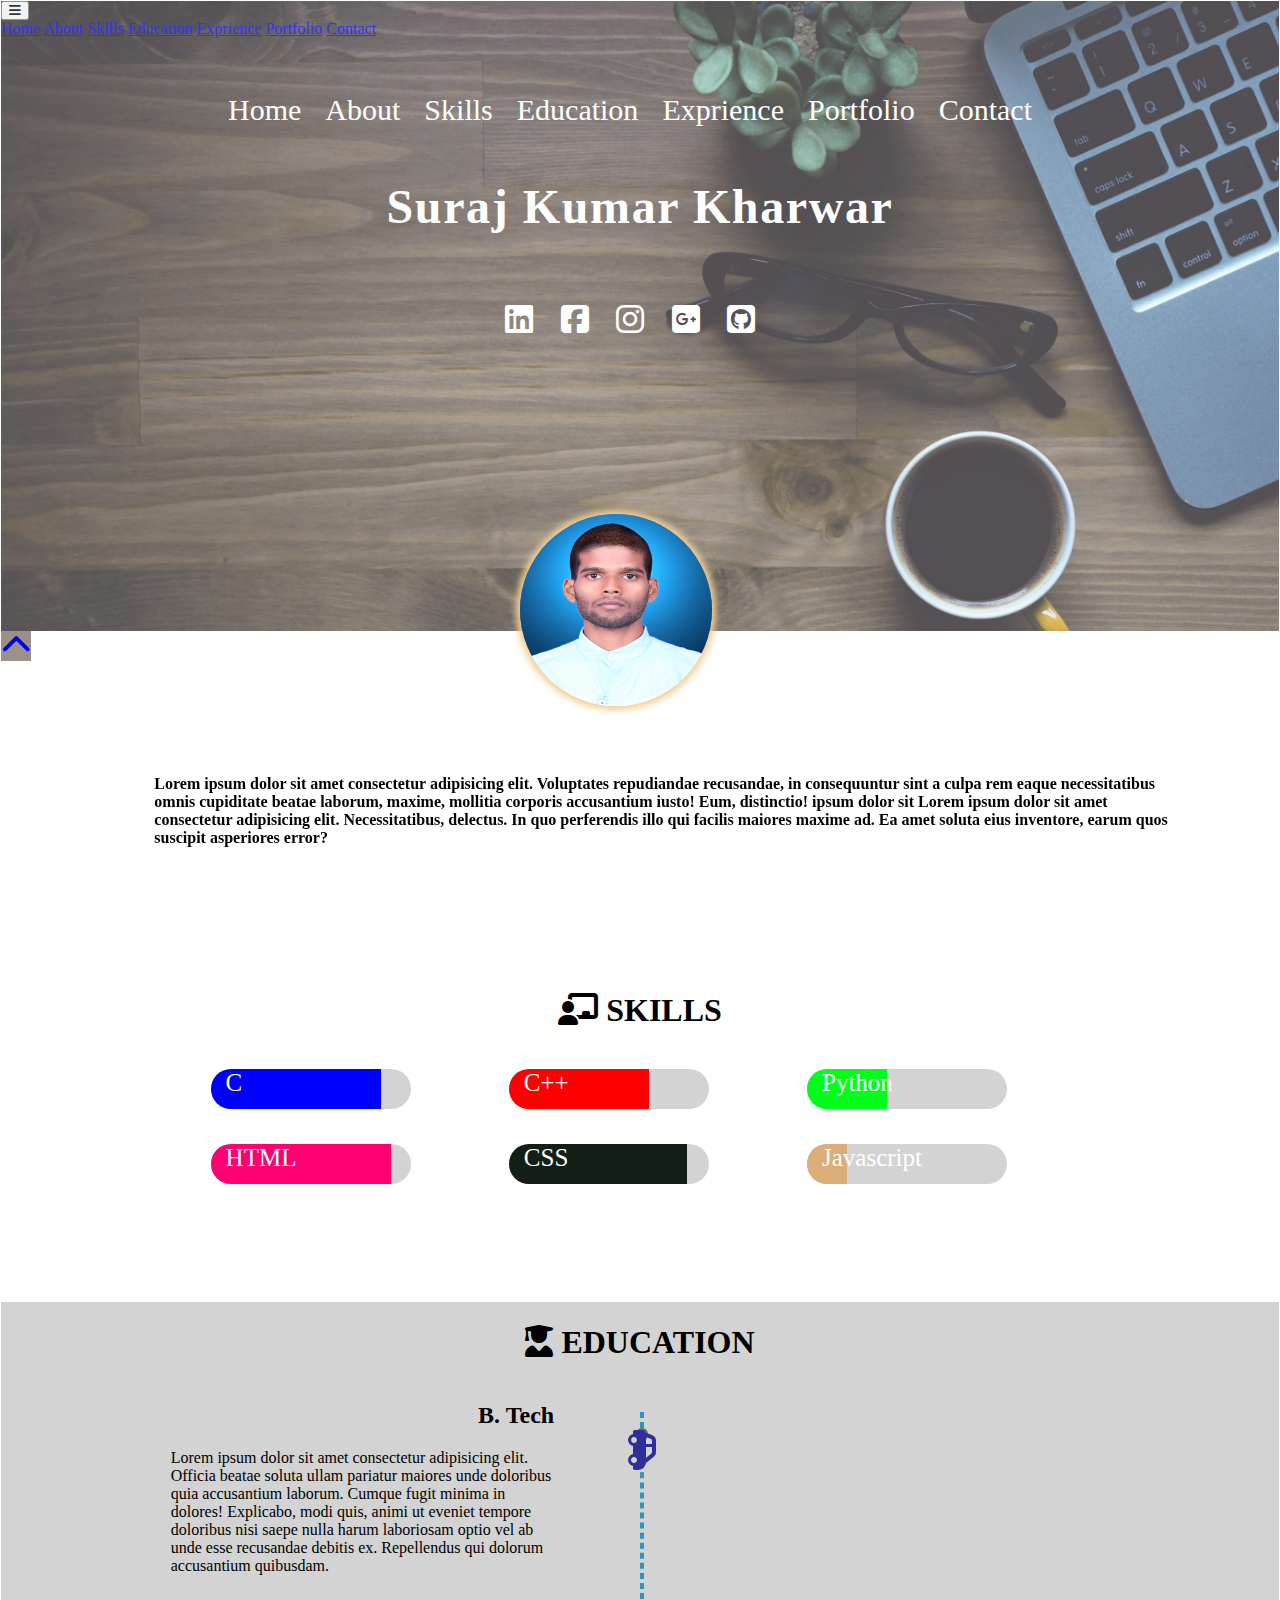
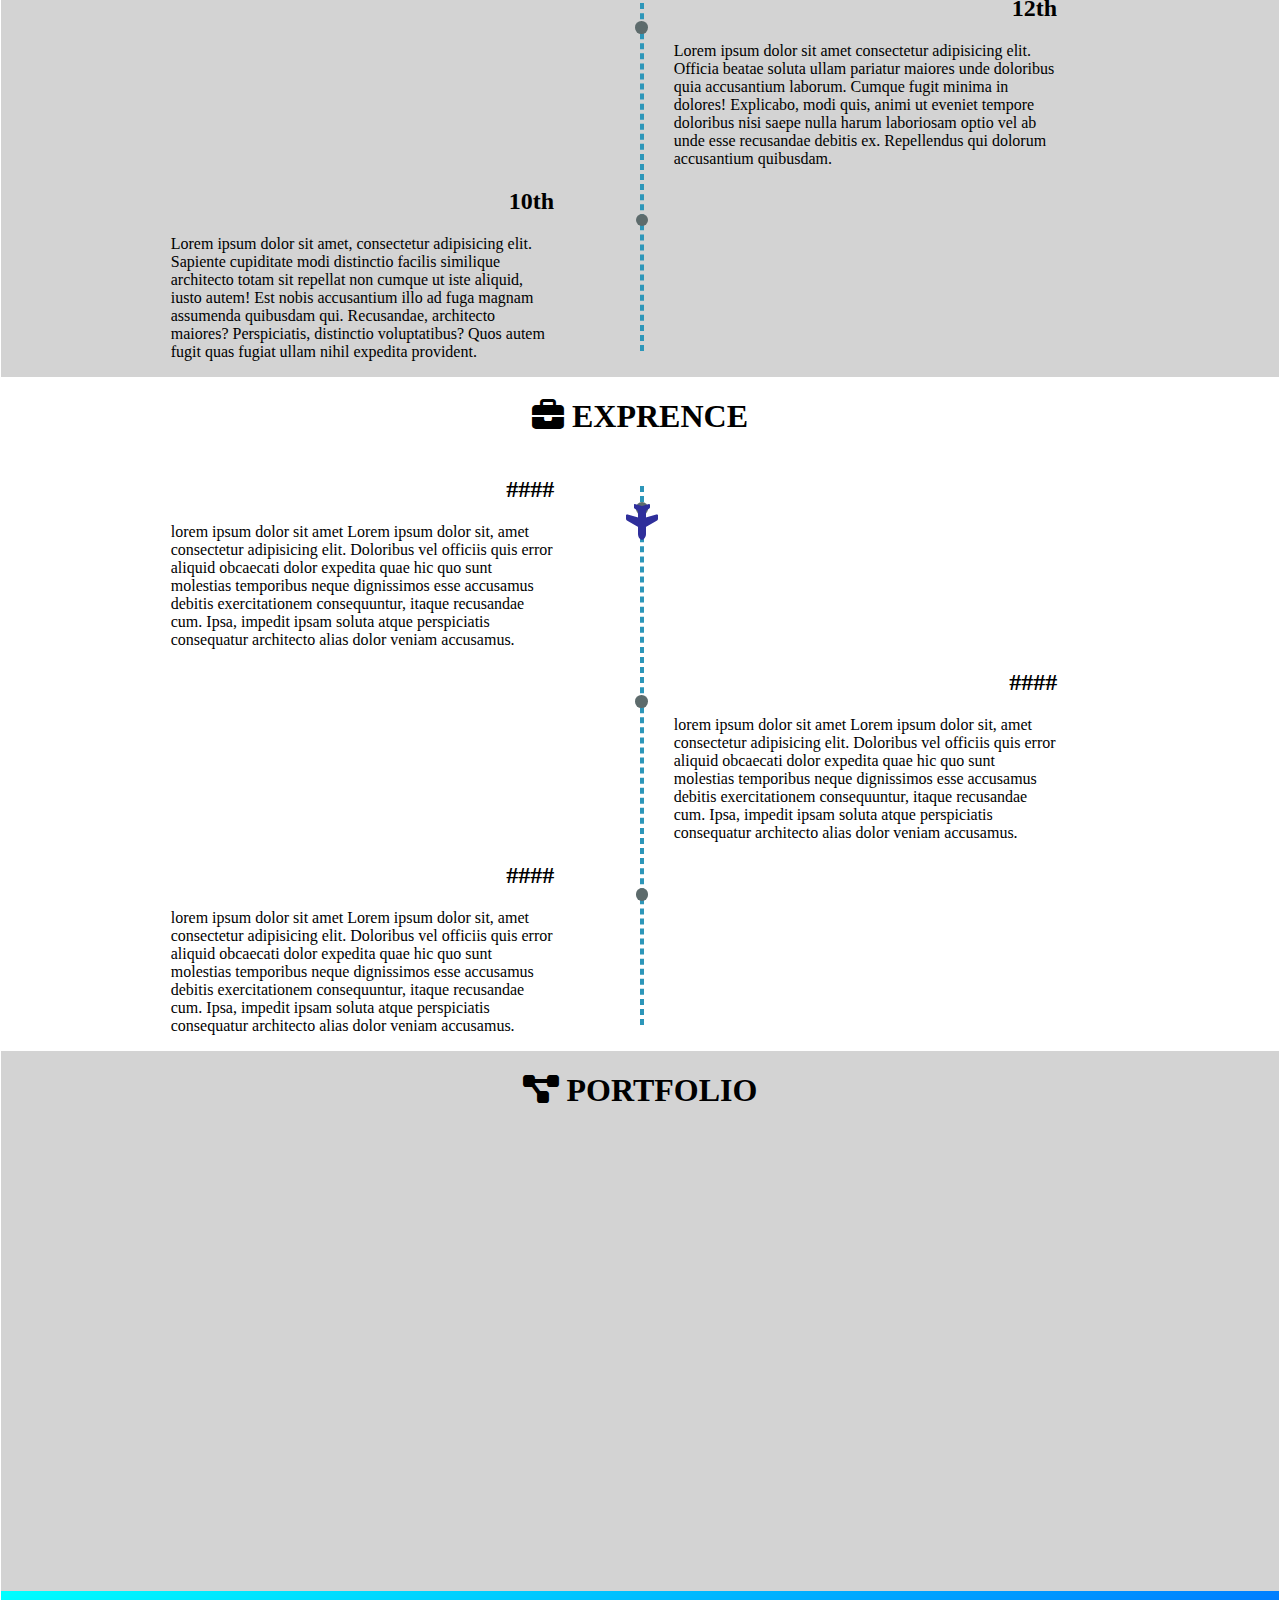
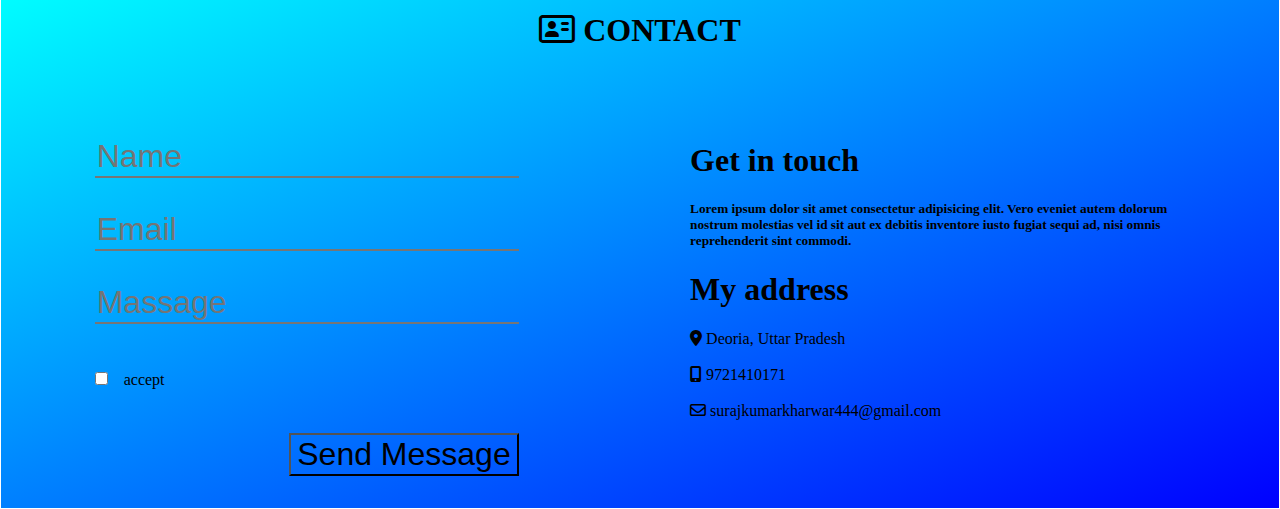
==== index.html @ 48abeb3b "portfoliyo" ====
<html>

<head>
    <!-- Required meta tags -->
    <meta charset="utf-8">
    <meta name="viewport" content="width=device-width, initial-scale=1, shrink-to-fit=no">

    <!-- Bootstrap CSS -->
    <link rel="stylesheet" href="https://cdn.jsdelivr.net/npm/bootstrap@4.1.3/dist/css/bootstrap.min.css" integrity="sha384-MCw98/SFnGE8fJT3GXwEOngsV7Zt27NXFoaoApmYm81iuXoPkFOJwJ8ERdknLPMO" crossorigin="anonymous">

 
    <title>Suraj Kumar Kharwar</title>
    <link rel="stylesheet" href="resume.css" type="text/css">
    <link rel="stylesheet" href="https://cdnjs.cloudflare.com/ajax/libs/font-awesome/6.2.0/css/all.min.css
    


        " type="text/css">
    <link rel="stylesheet" href="https://cdnjs.cloudflare.com/ajax/libs/animate.css/3.7.2/animate.min.css">


</head>

<body>
    <header id="body-header">
        <nav class="container">
            <div class="dropdown d-sm-none row justify-content-end">
                <button class="btn btn-secondary " type="button" id="dropdownMenuButton" data-toggle="dropdown" aria-haspopup="true" aria-expanded="false">
                    <i class="fa-solid fa-bars"></i>
                </button>
                <div class="dropdown-menu" aria-labelledby="dropdownMenuButton">
                  <a class="dropdown-item" href="#home">Home</a>
                  <a class="dropdown-item" href="#about">About</a>
                  <a class="dropdown-item" href="#skills">Skills</a>
                  <a class="dropdown-item" href="#education-section">Education</a>
                  <a class="dropdown-item" href="#exprience-section">Exprience</a>
                  <a class="dropdown-item" href="#Portfolio">Portfolio</a>
                  <a class="dropdown-item" href="#contact">Contact</a>
                </div>
            </div>
            
            <ul class="horizontal-list text-center d-none d-sm-block " >
                <li>
                    <a href="#home">Home</a>

                </li>
                <li>
                    <a href="#about">About</a>

                </li>
                <li>
                    <a href="#skills">Skills</a>

                </li>
                <li>
                    <a href="#education-section">Education</a>

                </li>
                <li>
                    <a href="#exprience-section">Exprience</a>

                </li>
                <li>
                    <a href="#Portfolio">Portfolio</a>

                </li>
                <li>
                    <a href="#contact">Contact</a>

                </li>
            </ul>
        </nav>
        <div id="name-social-container container">
            <div class="text-center">
                <h1 id="my-name">
                    Suraj Kumar Kharwar
                </h1>
            </div>
            <div>
                <ul class="horizontal-list text-center social-icons">
                    <li>
                        <a href="https://www.linkedin.com/in/suraj-kumar-kharwar-67b72b249/"
                            target="https://www.linkedin.com/in/suraj-kumar-kharwar-67b72b249/">
                            <i class="fa-brands fa-linkedin"></i>
                        </a>
                        <a href="https://www.facebook.com/Kharwarsurajindian/"
                            target="https://www.facebook.com/Kharwarsurajindian/">
                            <i class="fa-brands fa-square-facebook"></i>
                        </a>
                        <a href="https://www.instagram.com/suraj__29_11/"
                            target="https://www.instagram.com/suraj__29_11/">
                            <i class="fa-brands fa-instagram"></i>
                        </a>
                        <a href="#" target="">
                            <i class="fa-brands fa-square-google-plus"></i>
                        </a>
                        <a href="#">
                            <i class="fa-brands fa-square-github"></i>
                        </a>
                    </li>

                </ul>

            </div>
        </div>

    </header>
    
    <main>
        <div class="tap-to-top">
            <a href="#">
                <i class="fa-solid fa-chevron-up"></i>
            </a>
        </div>
        <section id="about">
            <div>
                <div id="profile-photo">
                    <img src="Suraj kumar.png">
                </div>
            
                <div class="intro">
                    
                    <h4>
                        Lorem ipsum dolor sit amet consectetur adipisicing elit. Voluptates repudiandae recusandae, in
                        consequuntur sint a culpa rem eaque necessitatibus omnis cupiditate beatae laborum, maxime, mollitia
                        corporis accusantium iusto! Eum, distinctio! ipsum dolor sit
                        Lorem ipsum dolor sit amet consectetur adipisicing elit. Necessitatibus, delectus. In quo
                        perferendis
                        illo qui facilis maiores maxime ad. Ea amet soluta eius inventore, earum quos suscipit asperiores
                        error?
                    </h4>
                </div>
            </div>
        </section>
        <section id="skills">
            <h1 class="text-center">
                <span>
                    <i class="fas fa-chalkboard-teacher"></i>
                </span>
                <span>
                    SKILLS
                </span>
            </h1>
            <div class="skill-contant">
                <div id="skillbox-alignment">
                    <div id="skillsbox">
                        <div class="skill-progress">
                            <div class="eighty-five">
                                <div class="skill-name">
                                    <span>
                                        C
                                    </span>
                                </div>
                            </div>
                        </div>
                    </div>
                    <div id="skillsbox">
                        <div class="skill-progress">
                            <div class="seventy">
                                <div class="skill-name">
                                    <span>
                                        C++
                                    </span>
                                </div>
                            </div>
                        </div>
                    </div>
                    <div id="skillsbox">
                        <div class="skill-progress">
                            <div class="forty">
                                <div class="skill-name">
                                    <span>
                                        Python
                                    </span>
                                </div>
                            </div>
                        </div>
                    </div>
                    <div id="skillsbox">
                        <div class="skill-progress">
                            <div class="ninty">
                                <div class="skill-name">
                                    <span>
                                        HTML
                                    </span>
                                </div>
                            </div>
                        </div>
                    </div>
                    <div id="skillsbox">
                        <div class="skill-progress">
                            <div class="eighty-nine">
                                <div class="skill-name">
                                    <span>
                                        CSS
                                    </span>
                                </div>
                            </div>
                        </div>
                    </div>
                    <div id="skillsbox">
                        <div class="skill-progress">
                            <div class="twenty">
                                <div class="skill-name">
                                    <span>
                                        Javascript
                                    </span>
                                </div>
                            </div>
                        </div>
                    </div>
                </div>
            </div>

        </section>

        <section id="education-section">
            <h1 class="text-center">
                <span>
                    <i class="fa-solid fa-user-graduate"></i>
                </span>
                <span>
                    EDUCATION
                </span>
            </h1>
            <div class="outer-div">

                <div class="internal-div">

                    <h2>
                        <span class="left-align">
                            B. Tech
                        </span>
                    </h2>
                    <p>Lorem ipsum dolor sit amet consectetur adipisicing elit. Officia beatae soluta ullam pariatur
                        maiores unde doloribus quia accusantium laborum. Cumque fugit minima in dolores! Explicabo, modi
                        quis, animi ut eveniet tempore doloribus nisi saepe nulla harum laboriosam optio vel ab unde
                        esse recusandae debitis ex. Repellendus qui dolorum accusantium quibusdam.</p>


                </div>

                <div class="internal-div">
                    <h2>
                        <span class="left-align">
                            12th
                        </span>
                    </h2>
                    <p>Lorem ipsum dolor sit amet consectetur adipisicing elit. Officia beatae soluta ullam pariatur
                        maiores unde doloribus quia accusantium laborum. Cumque fugit minima in dolores! Explicabo, modi
                        quis, animi ut eveniet tempore doloribus nisi saepe nulla harum laboriosam optio vel ab unde
                        esse recusandae debitis ex. Repellendus qui dolorum accusantium quibusdam.</p>

                </div>

                <div class="internal-div">
                    <h2>
                        <span class="left-align">
                            10th
                        </span>
                    </h2>
                    <p>Lorem ipsum dolor sit amet, consectetur adipisicing elit. Sapiente cupiditate modi distinctio
                        facilis similique architecto totam sit repellat non cumque ut iste aliquid, iusto autem! Est
                        nobis accusantium illo ad fuga magnam assumenda quibusdam qui. Recusandae, architecto maiores?
                        Perspiciatis, distinctio voluptatibus? Quos autem fugit quas fugiat ullam nihil expedita
                        provident.</p>
                </div>
                <div class="box-devider">
                    <div class="timeline-traveler">
                        <i class="fa-solid fa-car-side"></i>
                    </div>
                </div>


            </div>



        </section>
        <section id="exprience-section">
            <h1 class="text-center">
                <span>
                    <i class="fa-solid fa-briefcase"></i>
                </span>
                <span>
                    EXPRENCE
                </span>
            </h1>
            <div class="outer-div">

                <div class="internal-div">
                    <h2>
                        <span class="left-align">
                            ####
                        </span>
                    </h2>
                    <p>lorem ipsum dolor sit amet Lorem ipsum dolor sit, amet consectetur adipisicing elit. Doloribus
                        vel officiis quis error aliquid obcaecati dolor expedita quae hic quo sunt molestias temporibus
                        neque dignissimos esse accusamus debitis exercitationem consequuntur, itaque recusandae cum.
                        Ipsa, impedit ipsam soluta atque perspiciatis consequatur architecto alias dolor veniam
                        accusamus.</p>

                </div>
                <div class="internal-div">
                    <h2>
                        <span class="left-align">
                            ####
                        </span>
                    </h2>
                    <p>lorem ipsum dolor sit amet Lorem ipsum dolor sit, amet consectetur adipisicing elit. Doloribus
                        vel officiis quis error aliquid obcaecati dolor expedita quae hic quo sunt molestias temporibus
                        neque dignissimos esse accusamus debitis exercitationem consequuntur, itaque recusandae cum.
                        Ipsa, impedit ipsam soluta atque perspiciatis consequatur architecto alias dolor veniam
                        accusamus.</p>

                </div>
                <div class="internal-div">
                    <h2>
                        <span class="left-align">
                            ####
                        </span>
                    </h2>
                    <p>lorem ipsum dolor sit amet Lorem ipsum dolor sit, amet consectetur adipisicing elit. Doloribus
                        vel officiis quis error aliquid obcaecati dolor expedita quae hic quo sunt molestias temporibus
                        neque dignissimos esse accusamus debitis exercitationem consequuntur, itaque recusandae cum.
                        Ipsa, impedit ipsam soluta atque perspiciatis consequatur architecto alias dolor veniam
                        accusamus.</p>

                </div>
                <div class="box-devider">
                    <div class="timeline-traveler">
                        <i class="fa-solid fa-plane"></i>
                    </div>
                </div>

            </div>




        </section>

        <section id="Portfolio">
            <div>
                <h1 class="text-center">
                    <span>
                        <i class="fa-solid fa-diagram-project"></i>
                    </span>
                    <span>
                        PORTFOLIO
                    </span>
                </h1>
            </div>


        </section>

        <section id="contact">

            <div>
                <h1 class="text-center ">
                    <span>
                        <i class="fa-regular fa-address-card"></i>
                    </span>
                    <span>
                        CONTACT
                    </span>
                </h1>
            </div>
            <div class="contact-containt container">
                <div class="text-align">
                    <div class="left-div">
                        <form class=" form-inputs">
                            <div class="form-border">
                                <input type="text" required placeholder="Name">
                            </div>
                            <div class="form-border">
                                <input type="email" required placeholder="Email">
                            </div>
                            <div class="form-border">
                                <input type="text" required placeholder="Massage">
                            </div>
                            <div class="checkbox-width">
                                <p><input type="checkbox" required>accept</p>
                            </div>
                            <div class="form-button">
                                <input type="submit" value="Send Message">
                            </div>

                        </form>

                    </div>
                    <div class="right-div">
                        <h1>
                            <span>
                                Get in touch
                            </span>
                        </h1>
                        <h5>Lorem ipsum dolor sit amet consectetur adipisicing elit. Vero eveniet autem dolorum
                            nostrum
                            molestias vel id sit aut ex debitis inventore iusto fugiat sequi ad, nisi omnis
                            reprehenderit sint commodi.
                        </h5>
                        <h1>
                            <span>
                                My address
                            </span>
                        </h1>
                        <div>
                            <a><i class="fa-solid fa-location-dot"></i> Deoria, Uttar Pradesh</a><br><br>
                            <a><i class="fa-solid fa-mobile-screen-button"></i> 9721410171</a><br><br>
                            <a><i class="fa-regular fa-envelope"></i> surajkumarkharwar444@gmail.com</a>
                        </div>
                    </div>
                </div>
            </div>



        </section>

    </main>


    <!-- Optional JavaScript -->
    <!-- jQuery first, then Popper.js, then Bootstrap JS -->
    <script src="https://code.jquery.com/jquery-3.3.1.slim.min.js" integrity="sha384-q8i/X+965DzO0rT7abK41JStQIAqVgRVzpbzo5smXKp4YfRvH+8abtTE1Pi6jizo" crossorigin="anonymous"></script>
    <script src="https://cdn.jsdelivr.net/npm/popper.js@1.14.3/dist/umd/popper.min.js" integrity="sha384-ZMP7rVo3mIykV+2+9J3UJ46jBk0WLaUAdn689aCwoqbBJiSnjAK/l8WvCWPIPm49" crossorigin="anonymous"></script>
    <script src="https://cdn.jsdelivr.net/npm/bootstrap@4.1.3/dist/js/bootstrap.min.js" integrity="sha384-ChfqqxuZUCnJSK3+MXmPNIyE6ZbWh2IMqE241rYiqJxyMiZ6OW/JmZQ5stwEULTy" crossorigin="anonymous"></script>
 
</body>



</html>
---- resume.css ----
body{
    margin : 1px; 

}
#body-header{
    height :70vh;
    opacity: 0.8;
    background-image : url(bg-image.jpg);
    background-size: cover;
    background-position: center;
    background-attachment: fixed;
}

.horizontal-list{
    list-style: none;
    padding: 0px;

}
.horizontal-list li {
    font-size: 30px;
    display: inline-block;
    margin: 3% 20px 20px 0px;
}
.horizontal-list li a{
    color: white;
    text-decoration: none;
    transition: color 0.5s;
}
.horizontal-list li a:hover{
    color: rgb(32, 178, 170);
}
.text-center{
    text-align: center;
}
#name-social-container{
    margin-top:12vh;

}
#my-name{
    font-size: 3rem;
    letter-spacing: 0.1rem;
    color: white;
    font-weight: 700;
}
.social-icons li a i{
    padding: 10px;
    font-size: 2rem;
    border-radius:50%;
    margin-top: -26px;

}
.social-icons li a i:hover{
    box-shadow: 0px 0px 6px 4px rgba(32, 178, 170,0.3);
}
#about{
    height:auto;
    width:100%;
    position: relative;
    border-color: 5px solid red;


}

#profile-photo{
    height: 15rem;
    width: 15rem;
    margin:auto;
    margin-top:-13vh;
}
#profile-photo img{
    height: 80%;
    width: 80%;
    border-radius: 50%;
    box-shadow: 0px 0px 6px 4px rgb(241, 207, 152);

}
@media screen and (max-width: 992px){
    #profile-photo{
        margin-top:-7vh;
    }
}
@media screen and (max-width: 576px){
    #profile-photo{
        margin-top:-13vh;
    }
}
.intro{
    width: 80%;
    display: flex;
    margin-left:12%;
    margin-bottom: 8%;
}
.tap-to-top{
    font-size:1.9rem;
    position: fixed;
    background-color:rgb(155, 145, 136);
}
section{
    width: 100%;
    display: flex;
    flex-direction: column;
    align-items: center;
}
/* #skiils{
    height: auto;
    width: 100%;
    border: 2px solid red;
    display: flex;
    flex-direction:row;
    
} */
.skill-contant{
    width: 70%;
}
#skillbox-alignment{
    display: flex;
    flex-direction:row;
    align-content: center;
    flex-wrap: wrap;
    
}

#skillsbox{
    width: auto;
    display: flex;
    margin: 2%;
    align-items: center;
    flex-grow: 1;
    
}
.skill-progress{
    width:200px;
    height: 40px;
    display: flex;
    background-color: lightgrey;
    border-radius:20px;
}
.skill-progress>div{
    border-radius: 20px 0px 0px 20px;
}


.eighty-five{
    width: 85%;
    height: inherit;
    background-color: blue;
}
.skill-name span{
    color: white;
    font-size: 25px;
    margin-left: 15px;
}

.seventy{
    width: 70%;
    height: inherit;
    background-color: rgb(255, 0, 0);
}
.forty{
    width: 40%;
    height: inherit;
    background-color: rgb(0, 255, 26);
}
.ninty{
    width: 90%;
    height: inherit;
    background-color: rgb(255, 0, 115);
}

.eighty-nine{
    width: 89%;
    height: inherit;
    background-color: rgb(19, 30, 22);
}
.twenty{
    width: 20%;
    height: inherit;
    background-color: rgb(219, 173, 120);
}
#education-section{
    height:auto;
    background-color:lightgray;
    margin-top:100px;
}
.outer-div{
    width: 75%;
    position: relative;
}
 .internal-div{
    width: 40%;
    margin: 5px;
    left: 5;
    min-height: 150px;
    position: relative;
}

.internal-div:nth-child(2n){
    left: 53%;
} 
.internal-div:nth-child(2n + 1)::after{
    content: " ";
    border-radius: 50%;
    position: absolute;
    top: 15%;
    right: -24.6%;
    width: 0.8rem;
    height: 0.8rem;
    background-color:rgb(93, 107, 108);
    z-index: 1;
}
.internal-div:nth-child(2n)::after{
    content: " ";
    border-radius: 50%;
    position: absolute;
    top: 15%;
    left: -10%;
    width: 0.8rem;
    height: 0.8rem;
    background-color:rgb(93, 107, 108);
    z-index: 1;
}
.left-align{
    display: flex;
    flex-direction: row-reverse;
}

.box-devider{
    position: absolute;
    height:90%;
    width: 0%;
    border:  2px dashed rgb(45, 150, 185);
    top:5%;
    left:50%;
}
@media screen and (max-width:600px){
    .box-devider{
        left:5%;
    }
    .internal-div{
        width: 80%;
        left: 20%;
    }
    .internal-div:nth-child(2n){
        left: 20%;
    }
    .internal-div:nth-child(2n + 1)::after{
        left:-22.5%;
    }
    .internal-div:nth-child(2n)::after{
        left:-22.5%;
    }
}
.timeline-traveler{
    position:sticky;
    top: 0%;
    font-size: 2rem;
    color:rgb(47, 47, 155);
    transform: rotate(90deg);
    z-index: 2;
}
#Portfolio{
    width: 100%;
    height: 60vh;
    background-color:lightgray;
    /* border: 2px solid black; */
}
#contact{
    height: auto;
    background-image: linear-gradient(to bottom right,  cyan, blue);
}
.contact-containt{
    width: 100%;
    /* border: 2px solid rgb(216, 249, 4); */
}
.text-align{
    margin-top:50px;
    height: auto;
    /* border: 2px solid green; */
    display: flex;
    flex-direction: row;
    align-content: center;
    flex-wrap: wrap;
    justify-content: space-around;

}
.right-div{
    width: 40%;
    /* border: 2px solid red; */

}

.form-inputs input{
    margin: 1rem;
    width: auto;
    font-size: 2rem;
    background: transparent;
}
.form-inputs input:hover{
    box-shadow: 0px 0px 6px 4px rgb(250, 3, 3);

}
.form-border input{
    border-top: 5px;
    border-left: 5px;
    border-right: 5px;
}
.form-button{
    display: flex;
    flex-direction: row-reverse;
}
.form-button input:hover{
    box-shadow: 100px 0px 100px 0px rgb(221, 246, 161) inset;

}

@media screen and (max-width:768px) {
    .right-div{
        width: 70%;
        /* border: 2px solid red; */
    
    }
    
}
@media screen and (max-width: 576px){
    .left-div{
        width: 80%;
        /* border: 2px solid red; */
    }
    .right-div{
        width: 70%;
        /* border: 2px solid red; */
    
    }
    .form-inputs input{
        width: 80%;
    }
    .checkbox-width input{
        width:auto;
    }
    .form-button input{
        font-size:1.3rem;
        width:auto;
        margin-right:15%;
    }
    
}
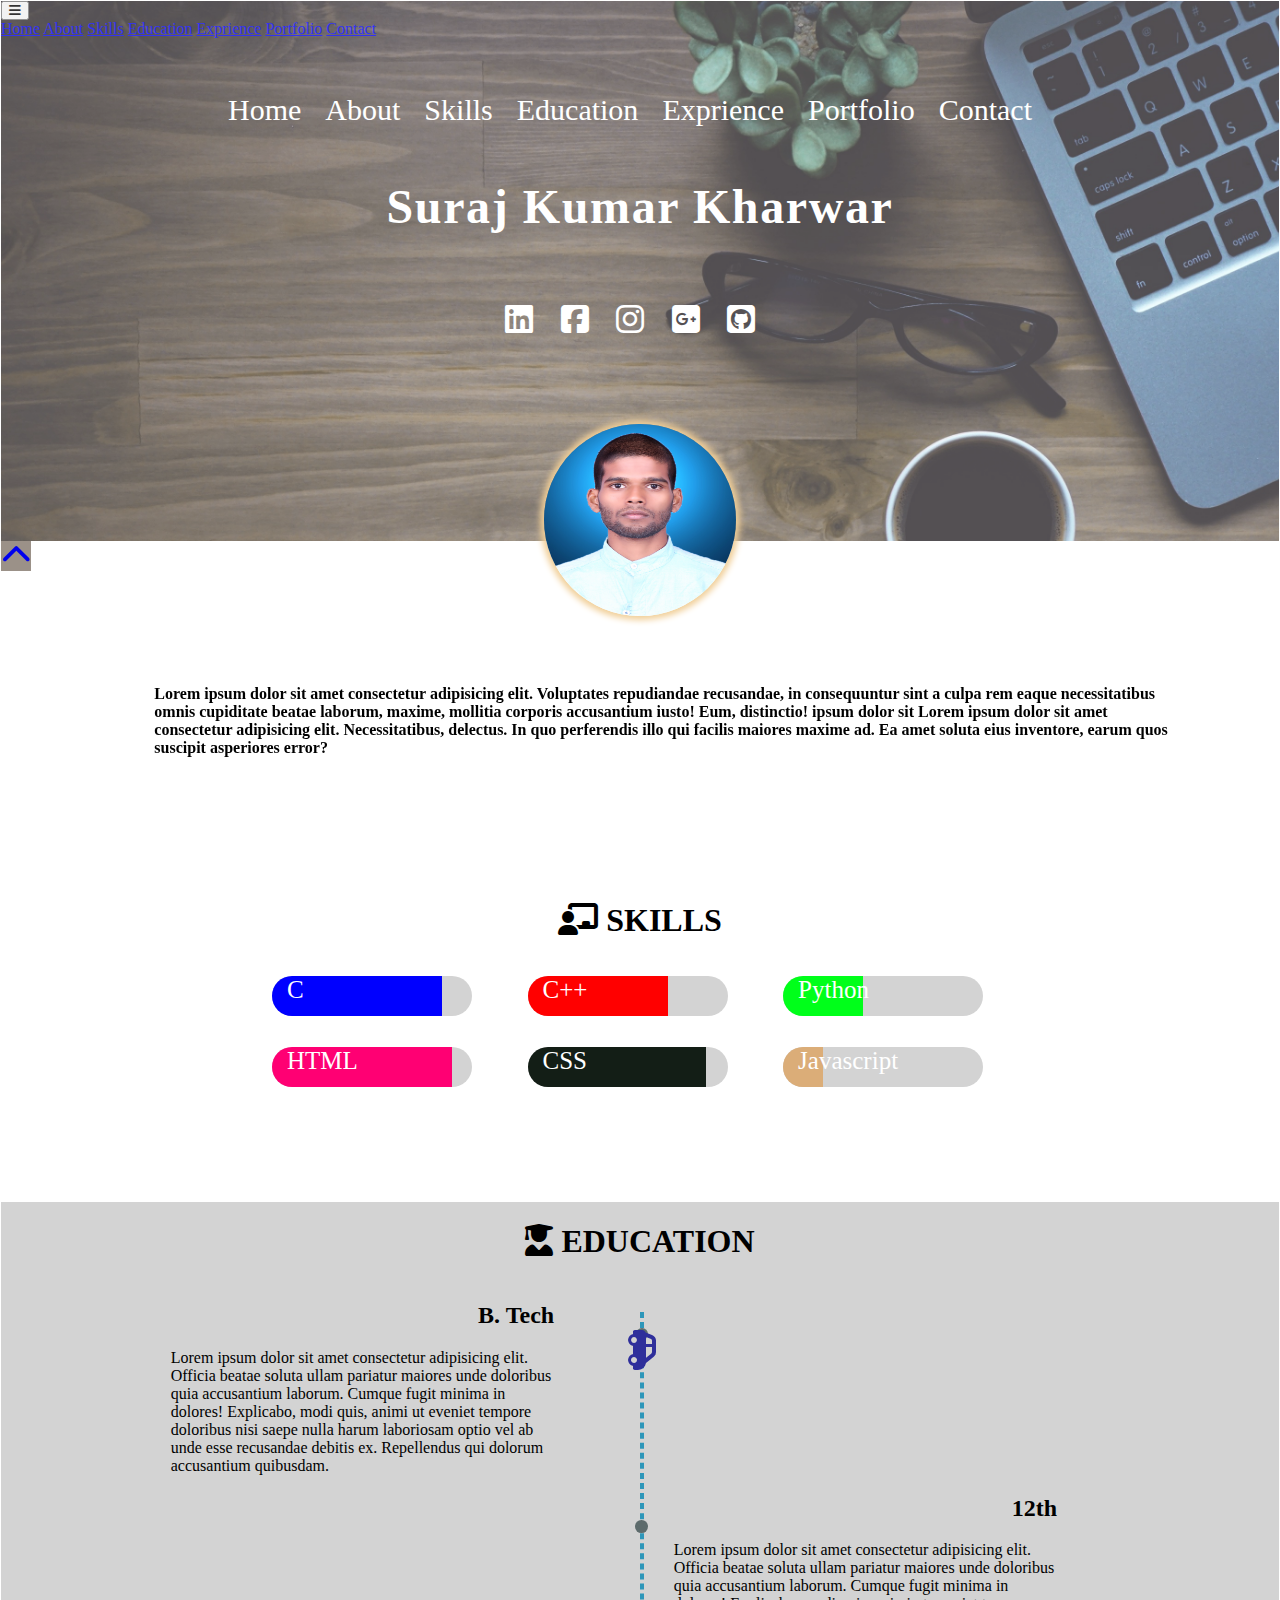
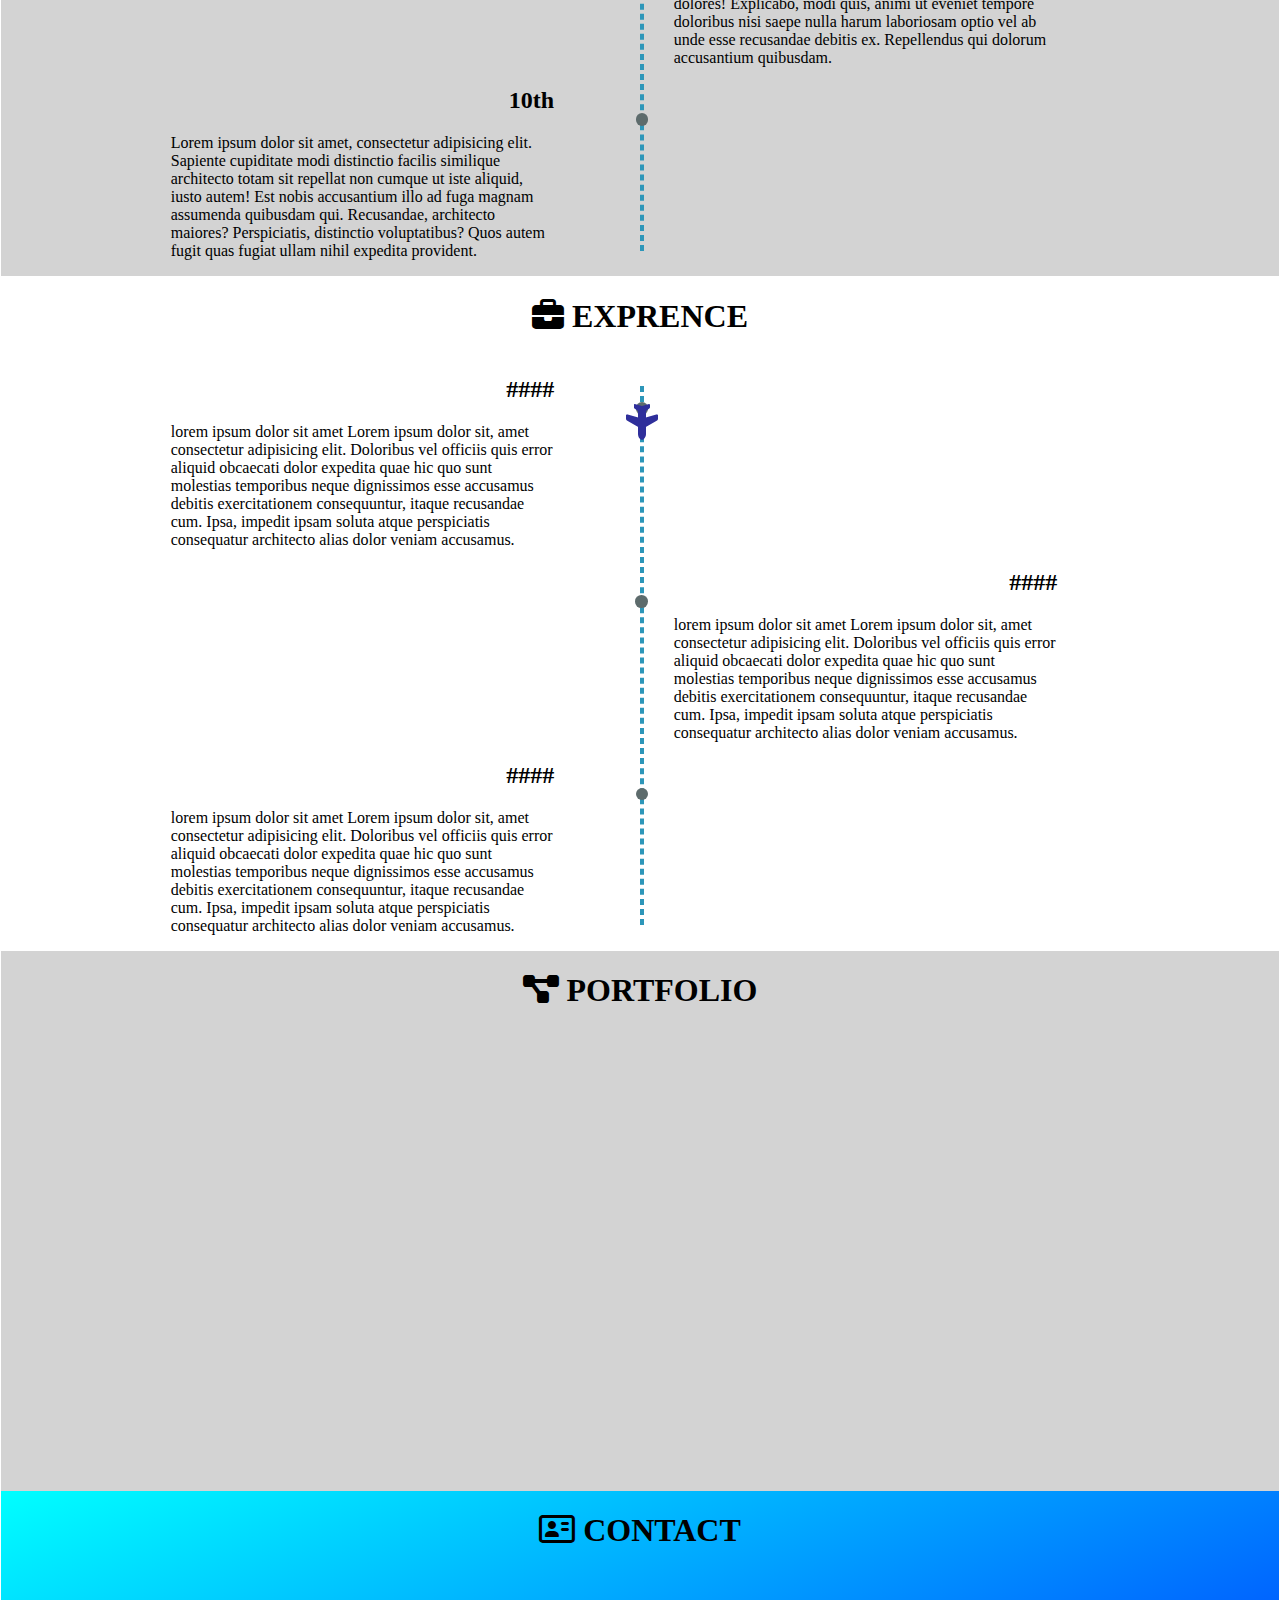
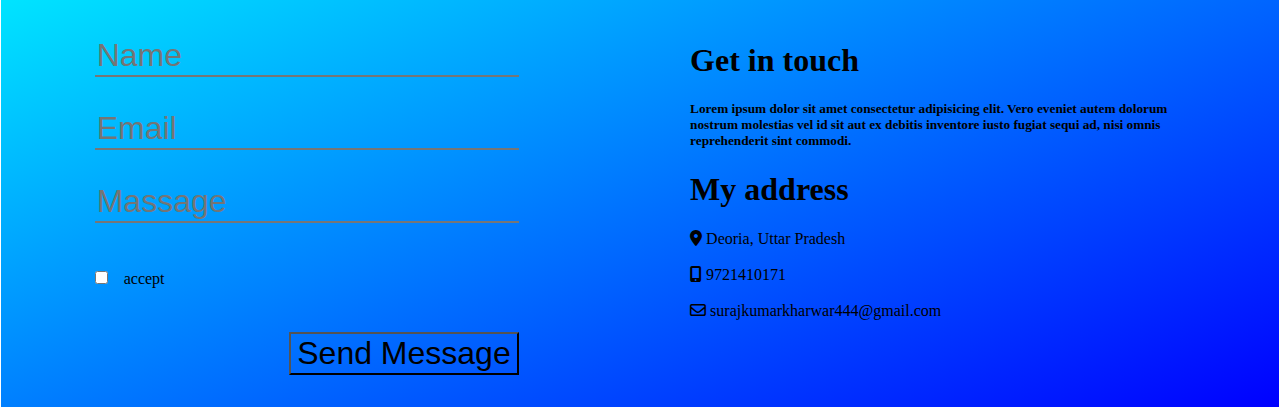
==== commit 1a56fb01: "update" ====
--- a/index.html
+++ b/index.html
@@ -114,7 +114,7 @@
         </div>
         <section id="about">
             <div>
-                <div id="profile-photo">
+                <div id="profile-photo"class="text-center">
                     <img src="Suraj kumar.png">
                 </div>
             
--- a/resume.css
+++ b/resume.css
@@ -3,13 +3,18 @@
 
 }
 #body-header{
-    height :70vh;
+    height :60vh;
     opacity: 0.8;
     background-image : url(bg-image.jpg);
     background-size: cover;
     background-position: center;
     background-attachment: fixed;
 }
+@media screen and (max-width:576px){
+    #body-header{
+        height:50vh;
+    }
+}
 
 .horizontal-list{
     list-style: none;
@@ -111,6 +116,11 @@
 } */
 .skill-contant{
     width: 70%;
+}
+@media screen and (min-width: 992px) {
+    .skill-contant{
+        width: 60%;
+    }
 }
 #skillbox-alignment{
     display: flex;
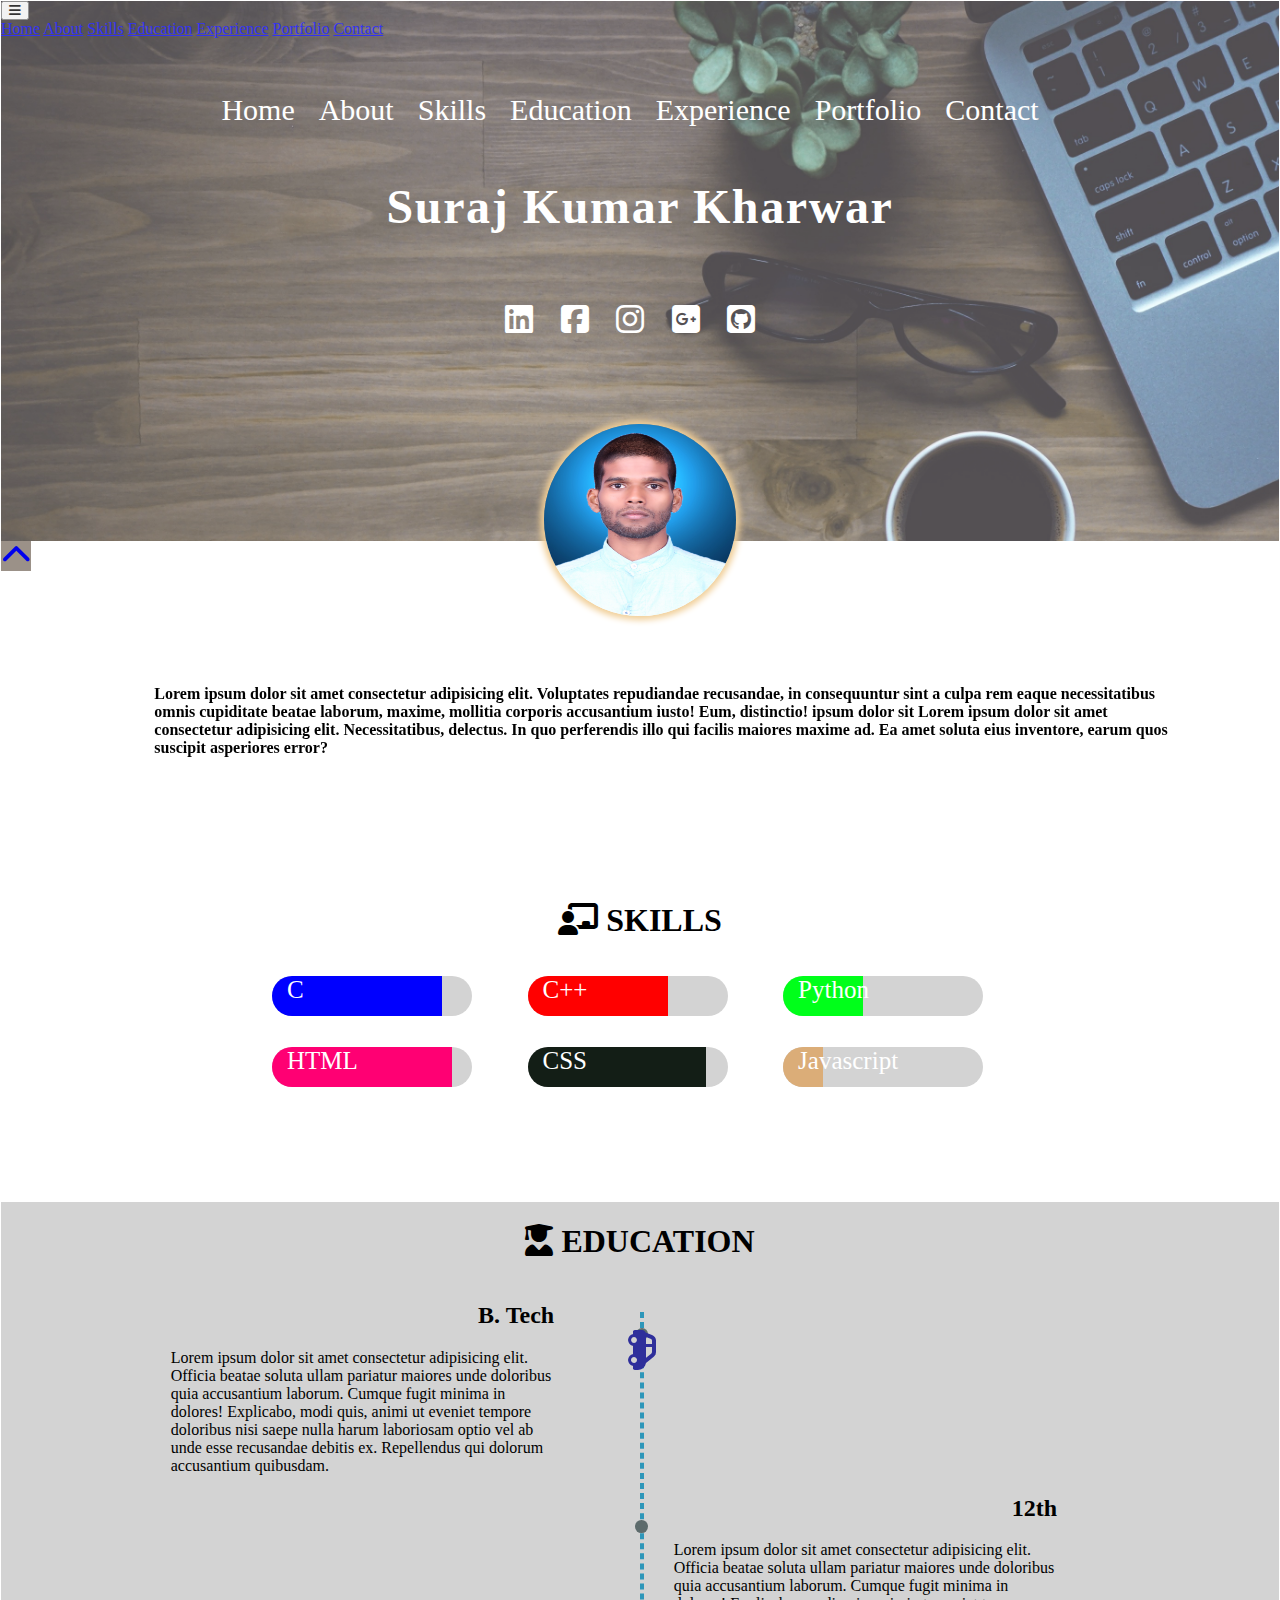
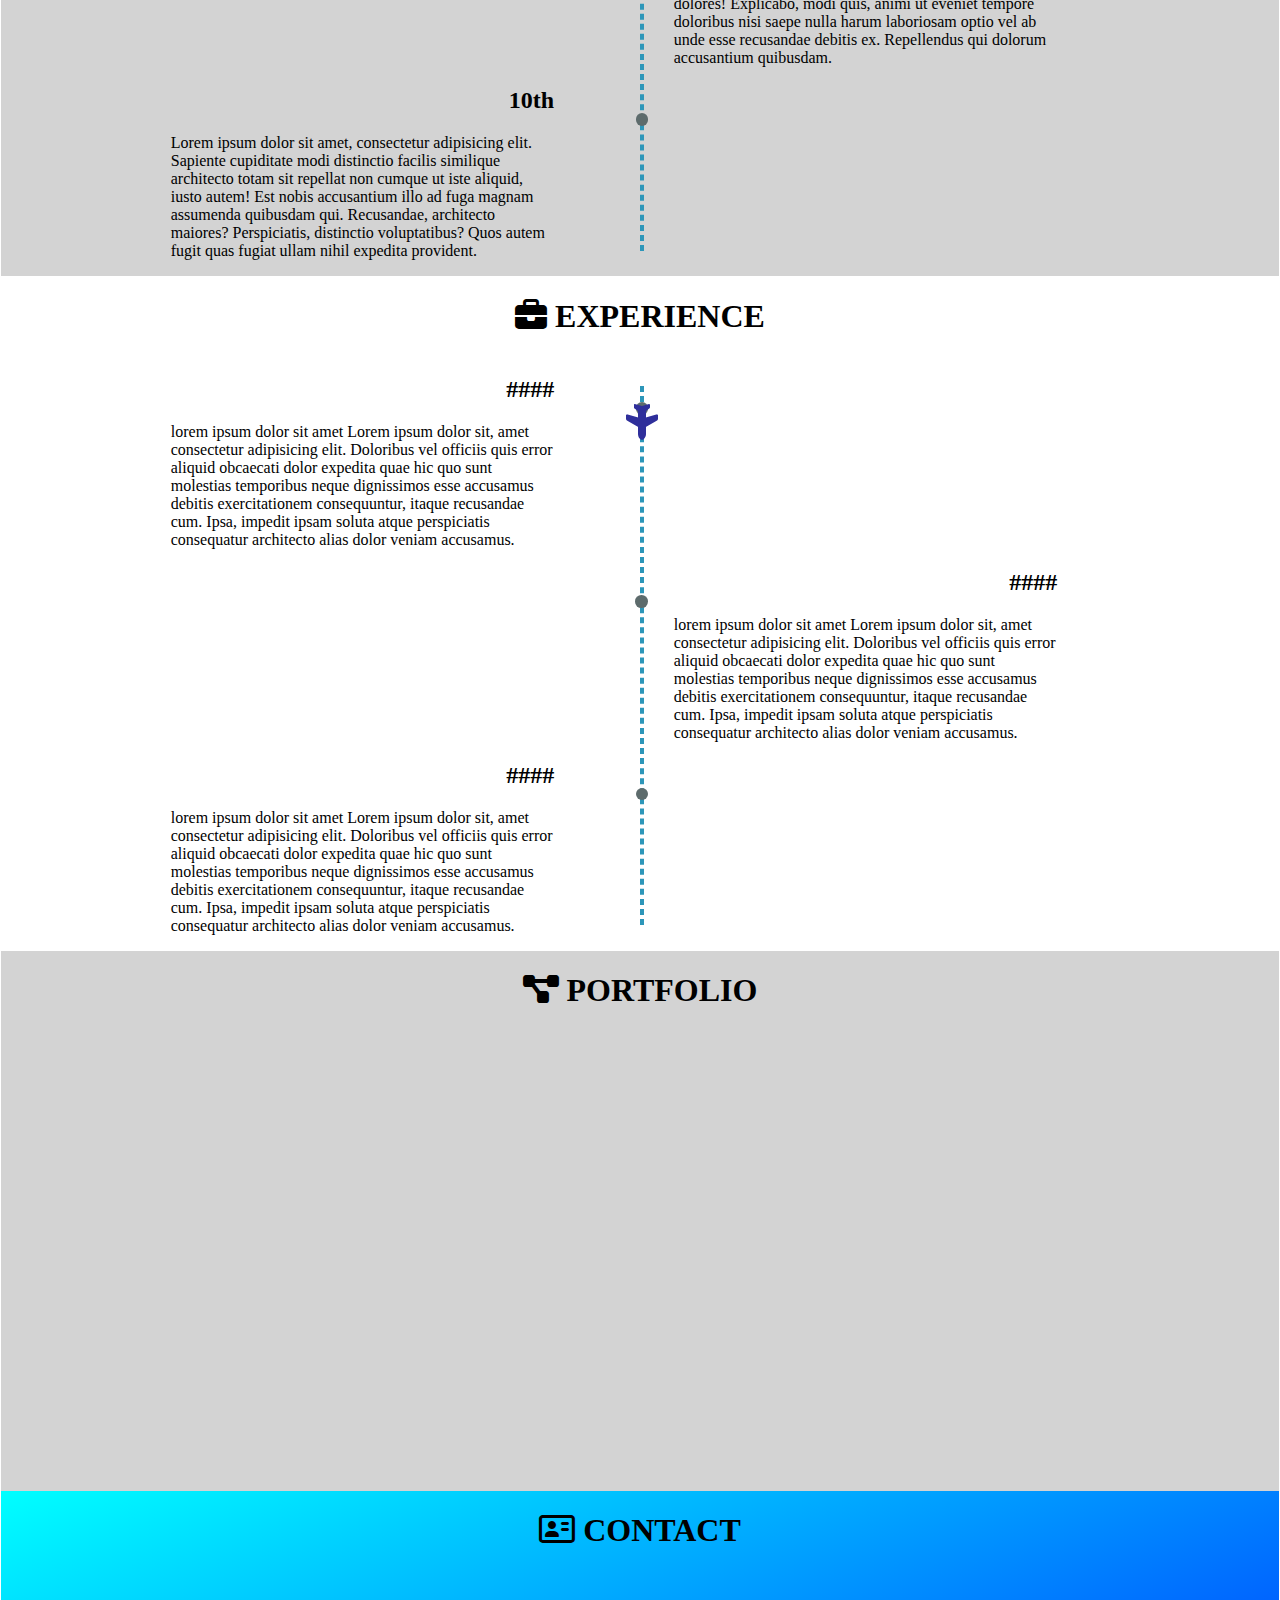
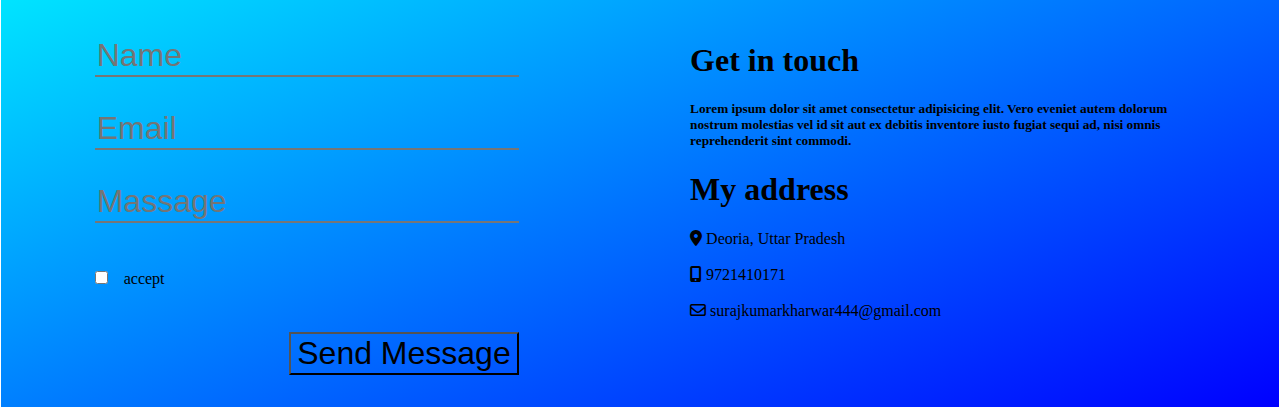
==== commit f5be9c87: "Update index.html" ====
--- a/index.html
+++ b/index.html
@@ -33,7 +33,7 @@
                   <a class="dropdown-item" href="#about">About</a>
                   <a class="dropdown-item" href="#skills">Skills</a>
                   <a class="dropdown-item" href="#education-section">Education</a>
-                  <a class="dropdown-item" href="#exprience-section">Exprience</a>
+                  <a class="dropdown-item" href="#exprience-section">Experience</a>
                   <a class="dropdown-item" href="#Portfolio">Portfolio</a>
                   <a class="dropdown-item" href="#contact">Contact</a>
                 </div>
@@ -57,7 +57,7 @@
 
                 </li>
                 <li>
-                    <a href="#exprience-section">Exprience</a>
+                    <a href="#exprience-section">Experience</a>
 
                 </li>
                 <li>
@@ -114,7 +114,7 @@
         </div>
         <section id="about">
             <div>
-                <div id="profile-photo"class="text-center">
+                <div id="profile-photo" class="text-center">
                     <img src="Suraj kumar.png">
                 </div>
             
@@ -283,7 +283,7 @@
                     <i class="fa-solid fa-briefcase"></i>
                 </span>
                 <span>
-                    EXPRENCE
+                    EXPERIENCE
                 </span>
             </h1>
             <div class="outer-div">
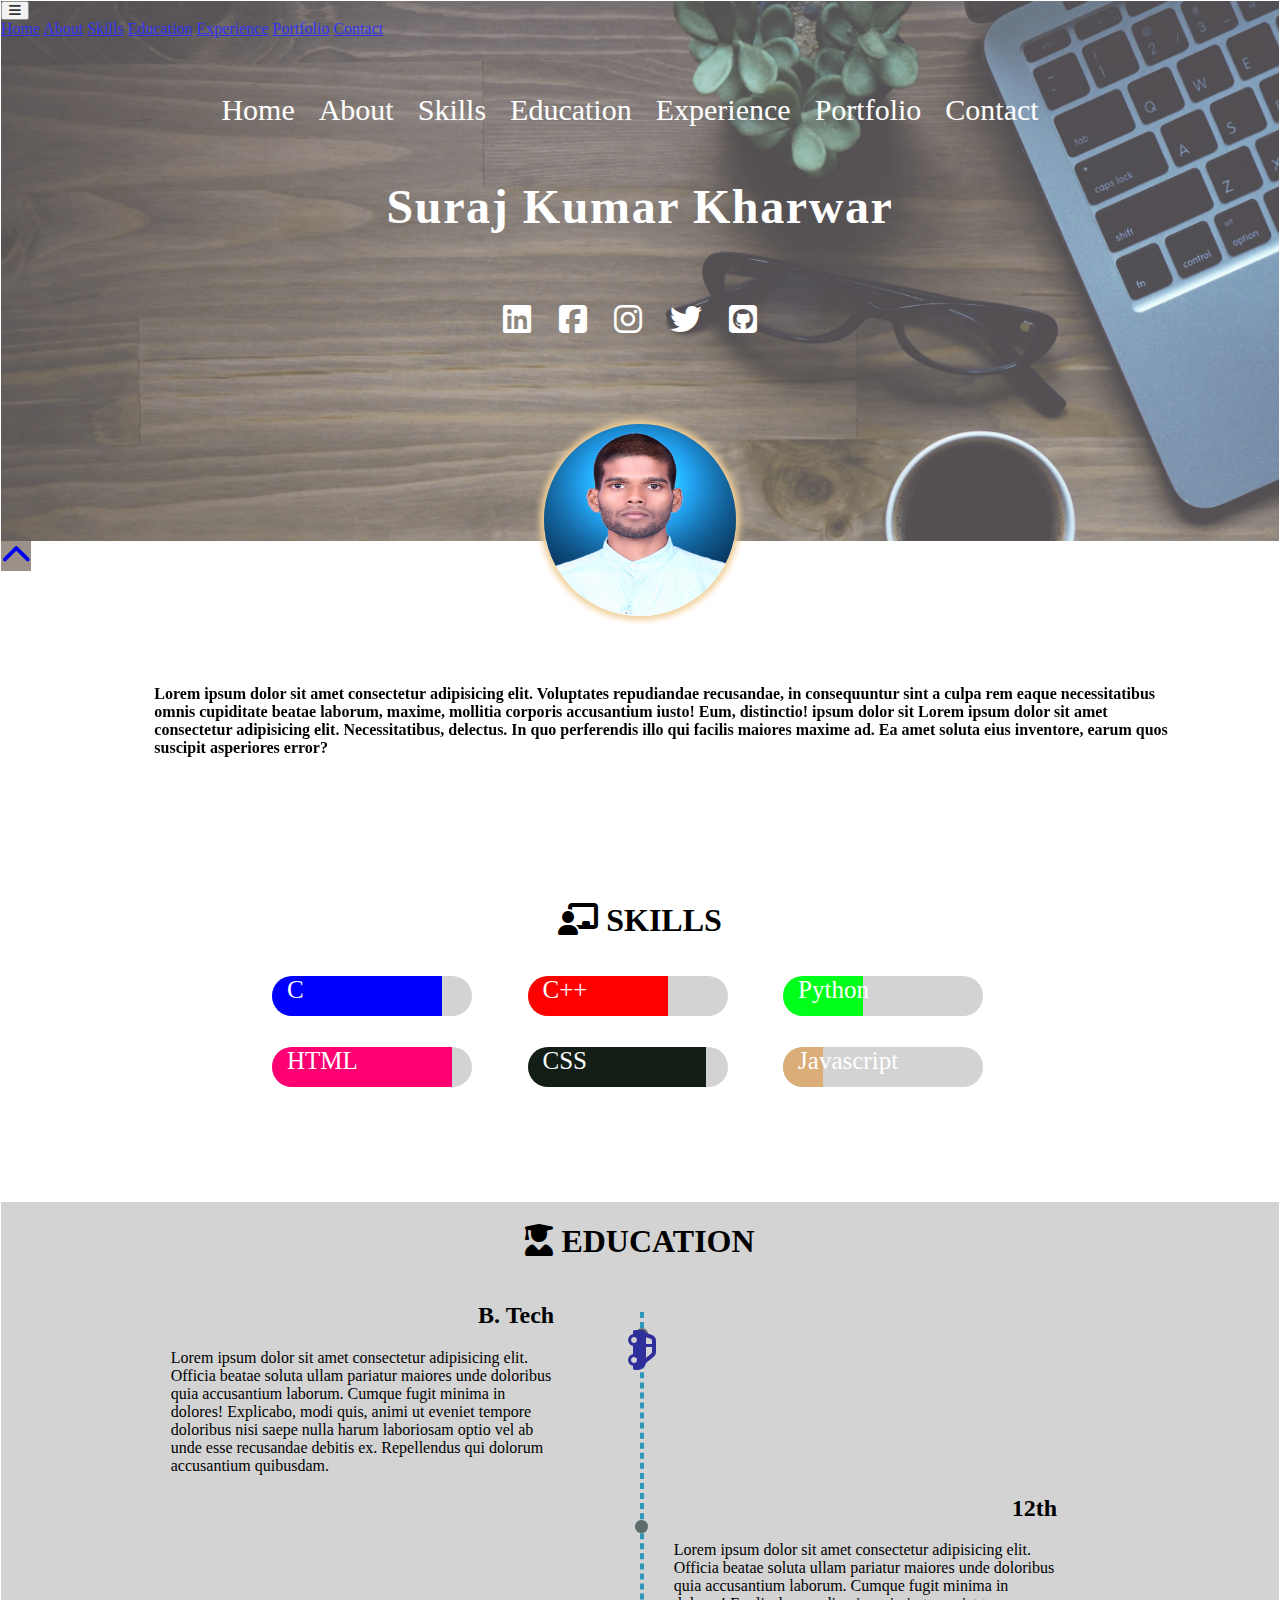
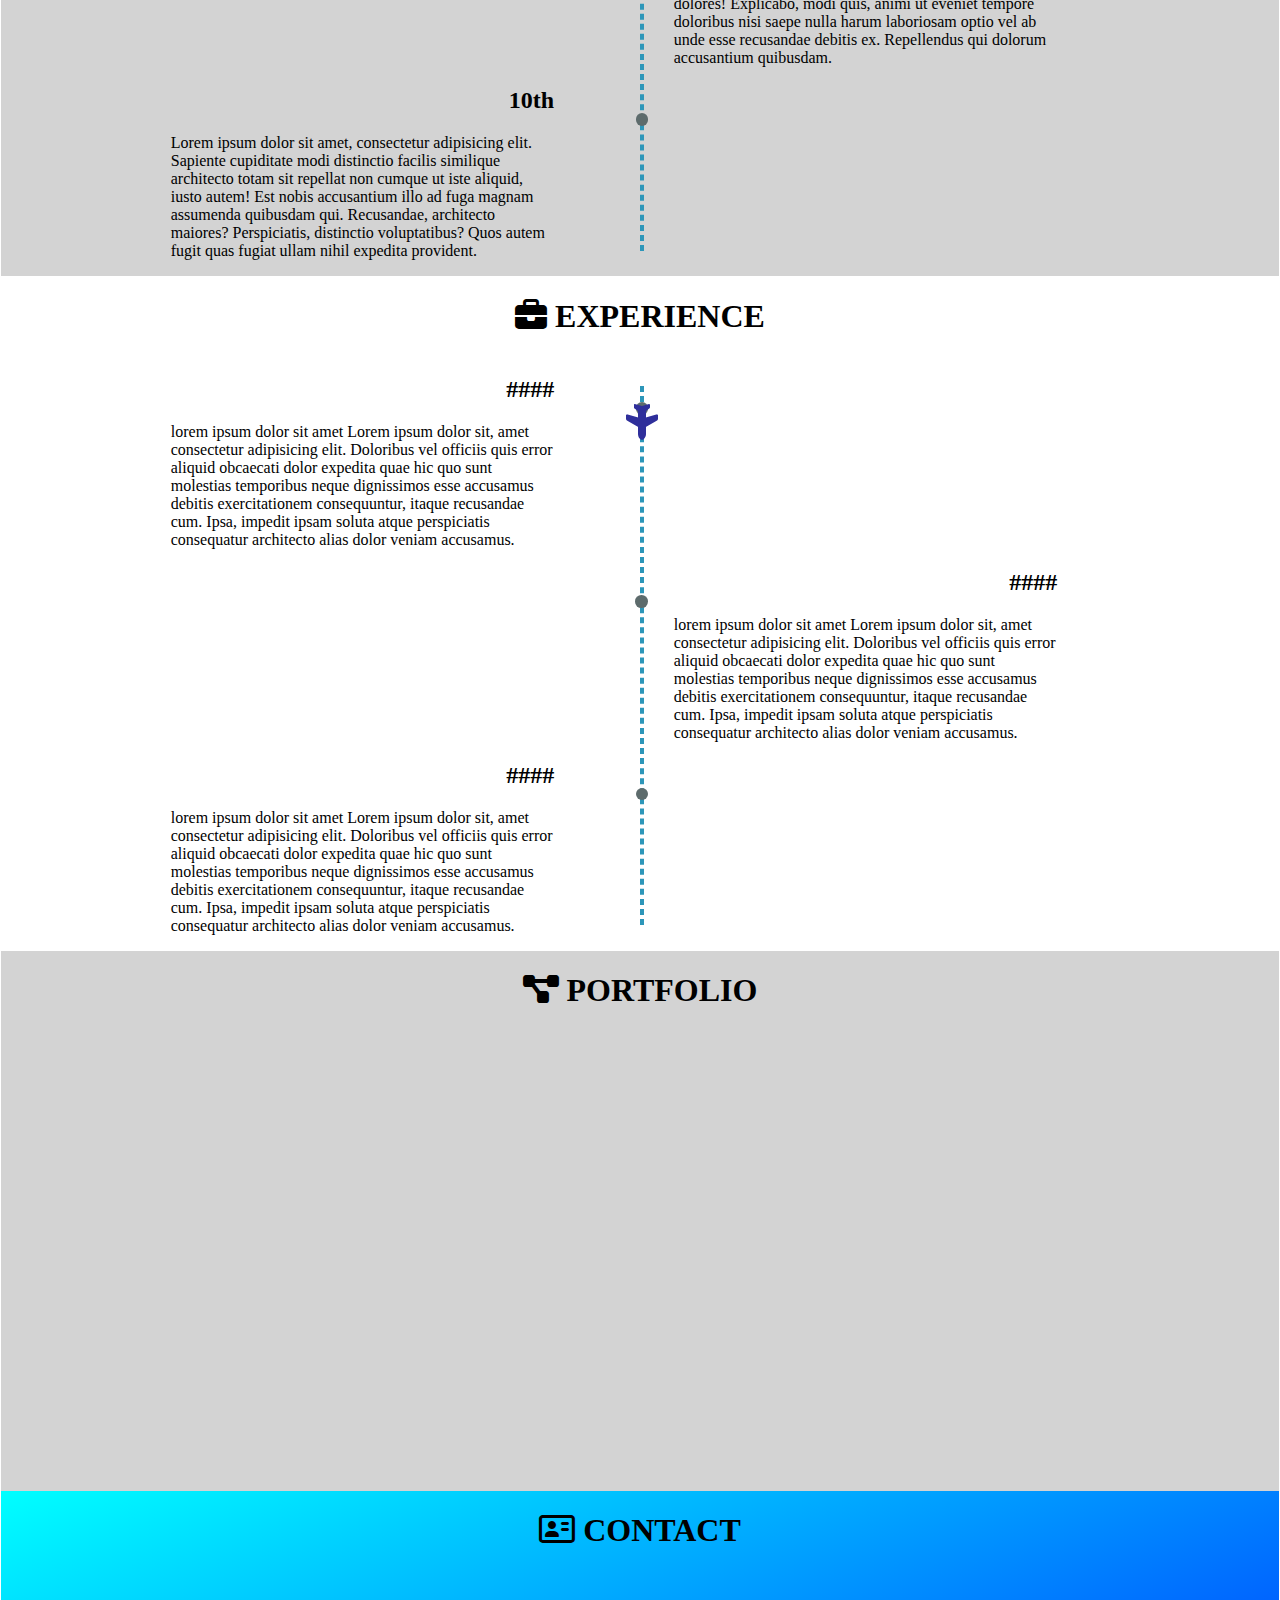
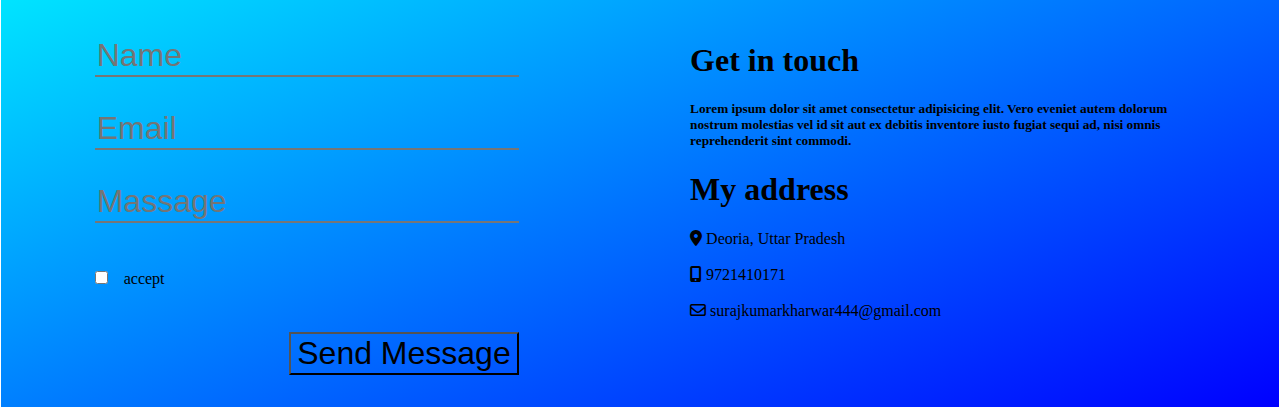
==== commit d9c0fd2c: "Update index.html" ====
--- a/index.html
+++ b/index.html
@@ -91,10 +91,10 @@
                             target="https://www.instagram.com/suraj__29_11/">
                             <i class="fa-brands fa-instagram"></i>
                         </a>
-                        <a href="#" target="">
-                            <i class="fa-brands fa-square-google-plus"></i>
+                        <a href="https://twitter.com/surajkumarkhar" target="https://twitter.com/surajkumarkhar">
+                            <i class="fa-brands fa-twitter"></i>
                         </a>
-                        <a href="#">
+                        <a href="https://github.com/Noob2911" target="https://github.com/Noob2911">
                             <i class="fa-brands fa-square-github"></i>
                         </a>
                     </li>
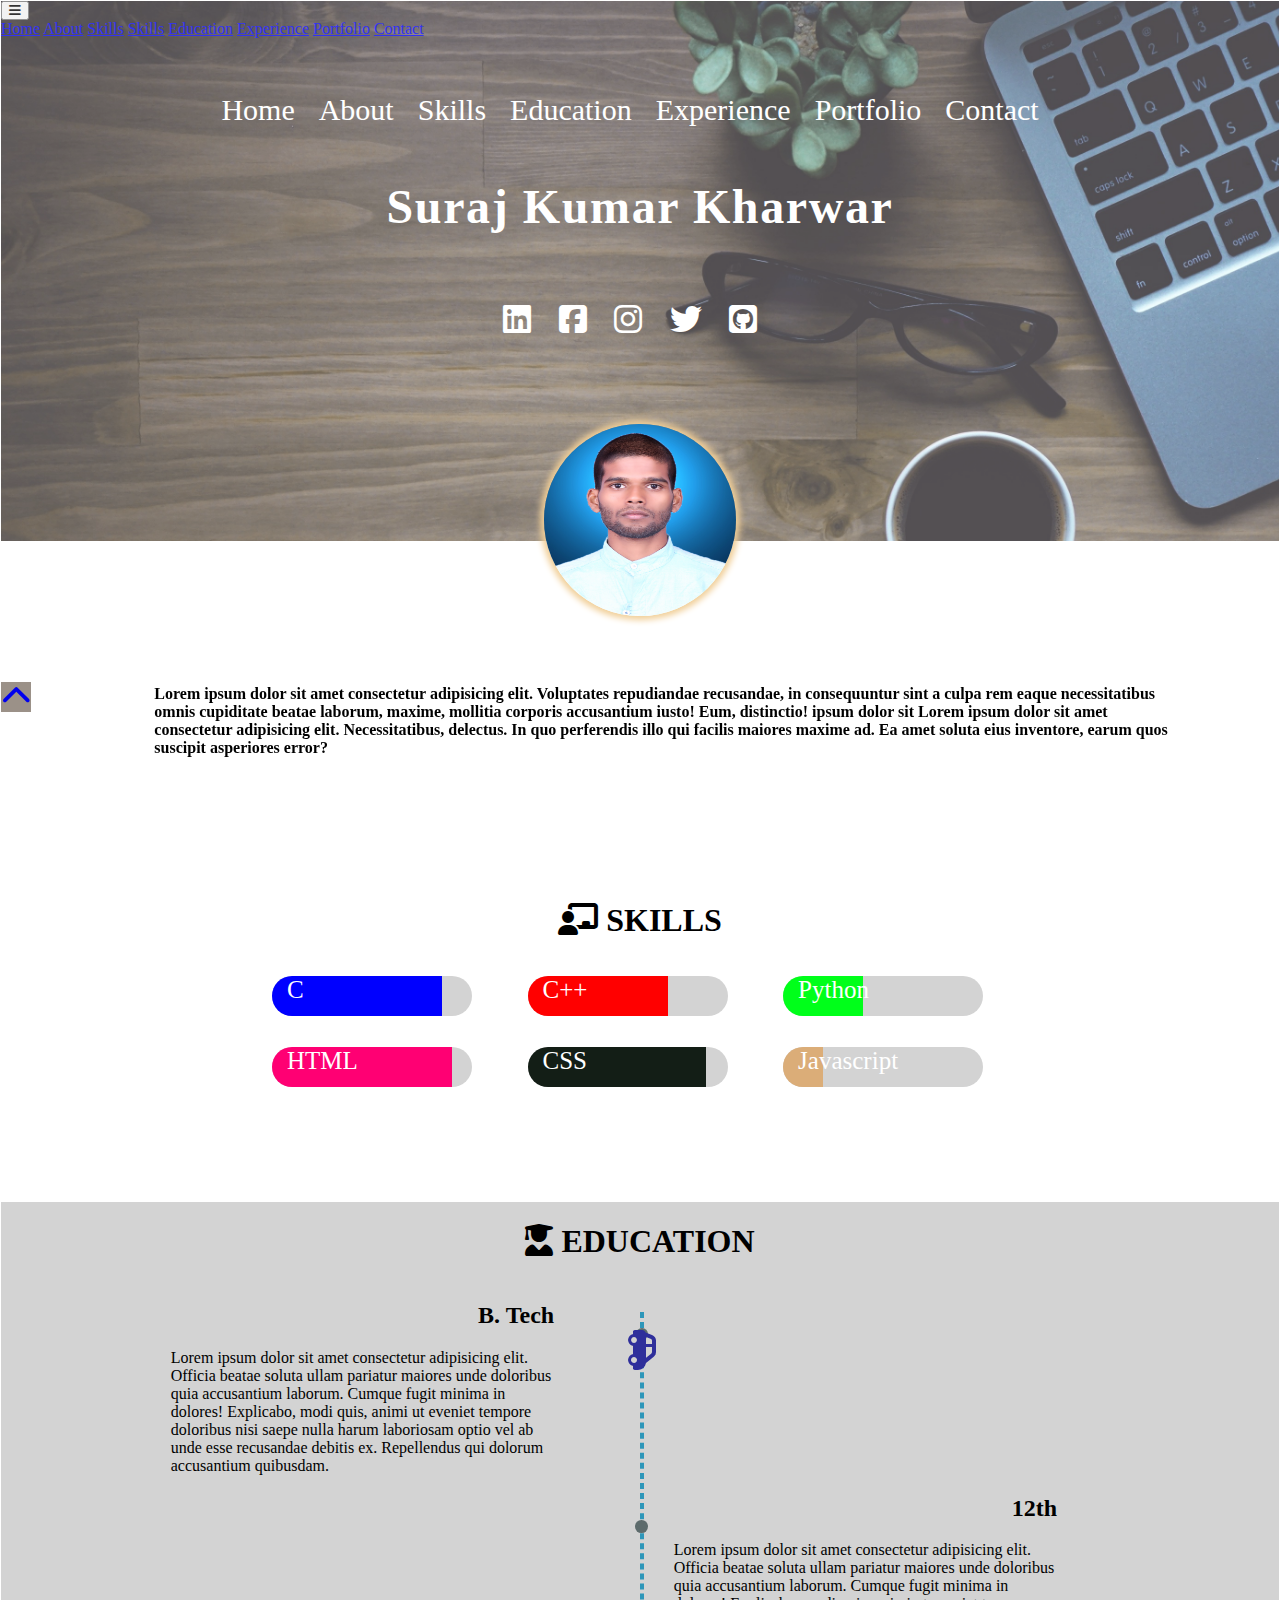
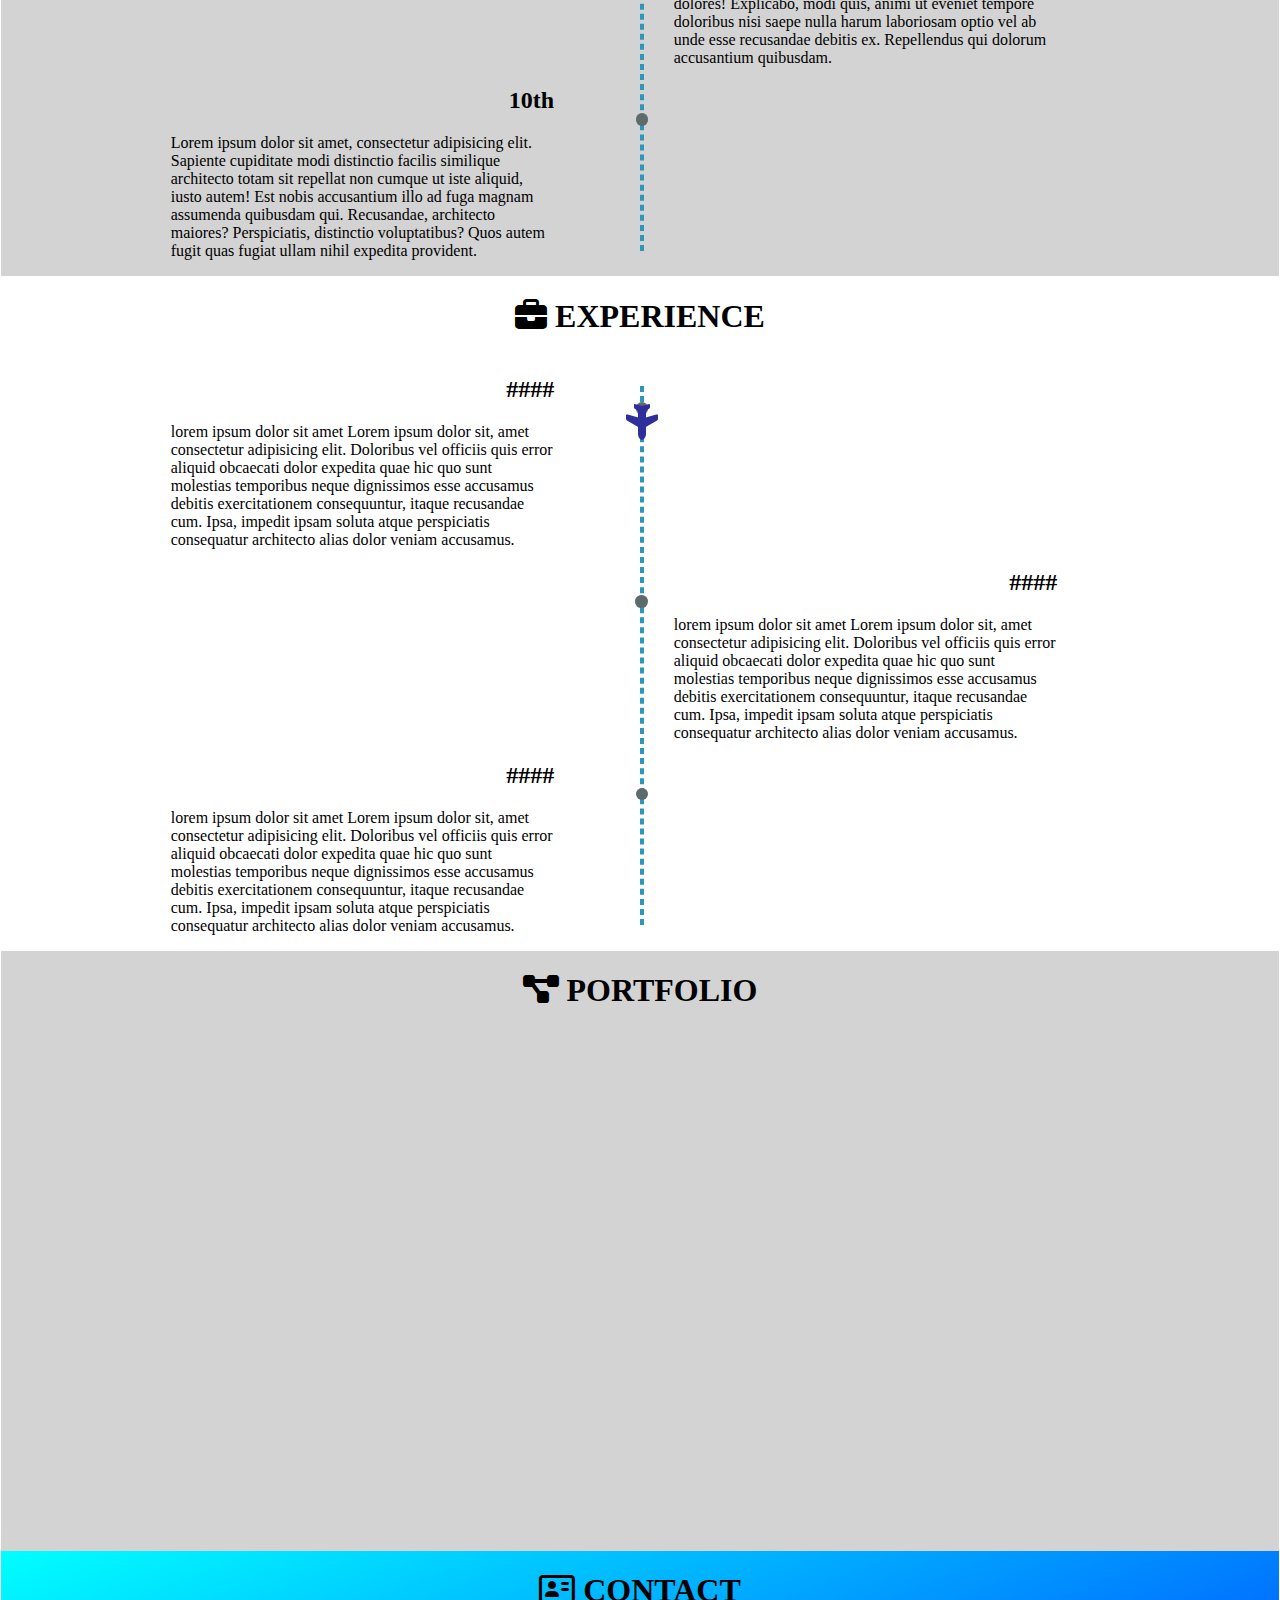
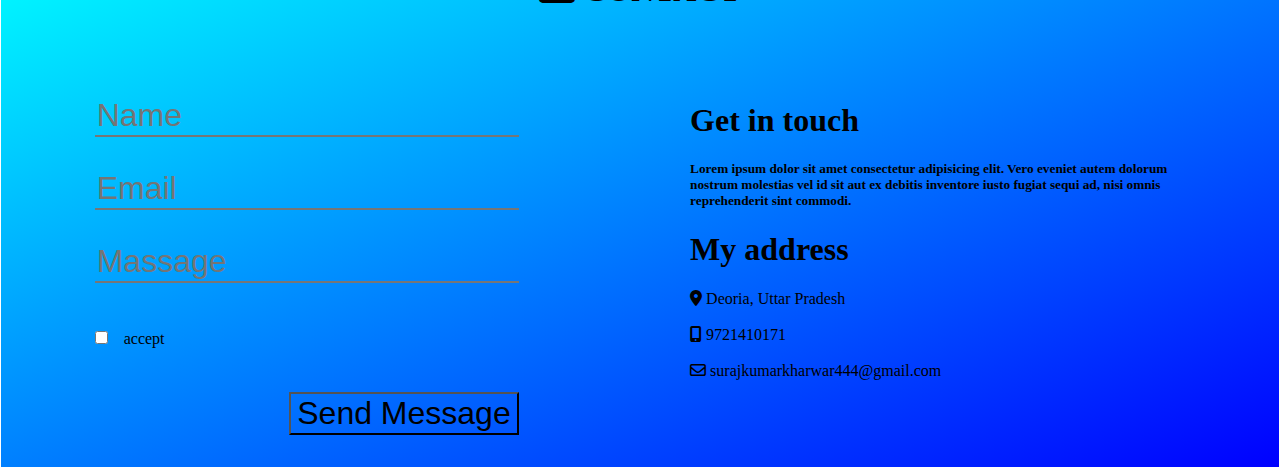
==== commit b993ee2b: "smooth" ====
--- a/index.html
+++ b/index.html
@@ -17,7 +17,6 @@
 
         " type="text/css">
     <link rel="stylesheet" href="https://cdnjs.cloudflare.com/ajax/libs/animate.css/3.7.2/animate.min.css">
-
 
 </head>
 
@@ -28,44 +27,45 @@
                 <button class="btn btn-secondary " type="button" id="dropdownMenuButton" data-toggle="dropdown" aria-haspopup="true" aria-expanded="false">
                     <i class="fa-solid fa-bars"></i>
                 </button>
-                <div class="dropdown-menu" aria-labelledby="dropdownMenuButton">
+                <div class="dropdown-menu nav-manu" aria-labelledby="dropdownMenuButton">
                   <a class="dropdown-item" href="#home">Home</a>
                   <a class="dropdown-item" href="#about">About</a>
-                  <a class="dropdown-item" href="#skills">Skills</a>
-                  <a class="dropdown-item" href="#education-section">Education</a>
-                  <a class="dropdown-item" href="#exprience-section">Experience</a>
-                  <a class="dropdown-item" href="#Portfolio">Portfolio</a>
+                  <a class="dropdown-item scroll" href="#skill" data-value = "Skills">Skills</a>
+                  <a class="dropdown-item " href="#skills">Skills</a>
+                  <a class="dropdown-item" href="#education">Education</a>
+                  <a class="dropdown-item" href="#experience">Experience</a>
+                  <a class="dropdown-item" href="#portfolio">Portfolio</a>
                   <a class="dropdown-item" href="#contact">Contact</a>
                 </div>
             </div>
             
-            <ul class="horizontal-list text-center d-none d-sm-block " >
-                <li>
-                    <a href="#home">Home</a>
-
-                </li>
-                <li>
-                    <a href="#about">About</a>
-
-                </li>
-                <li>
-                    <a href="#skills">Skills</a>
-
-                </li>
-                <li>
-                    <a href="#education-section">Education</a>
-
-                </li>
-                <li>
-                    <a href="#exprience-section">Experience</a>
-
-                </li>
-                <li>
-                    <a href="#Portfolio">Portfolio</a>
-
-                </li>
-                <li>
-                    <a href="#contact">Contact</a>
+            <ul class="horizontal-list text-center d-none d-sm-block nav-manu" >
+                <li>
+                    <a class="scroll" href="#home">Home</a>
+
+                </li>
+                <li>
+                    <a class="scroll" href="#about">About</a>
+
+                </li>
+                <li>
+                    <a class="scroll" href="#skills">Skills</a>
+
+                </li>
+                <li>
+                    <a class="scroll" href="#education">Education</a>
+
+                </li>
+                <li>
+                    <a class="scroll" href="#experience">Experience</a>
+
+                </li>
+                <li>
+                    <a class="scroll" href="#portfolio">Portfolio</a>
+
+                </li>
+                <li>
+                    <a class="scroll" href="#contact">Contact</a>
 
                 </li>
             </ul>
@@ -107,7 +107,7 @@
     </header>
     
     <main>
-        <div class="tap-to-top">
+        <div class="tap-to-top" data-value="scrollTop">
             <a href="#">
                 <i class="fa-solid fa-chevron-up"></i>
             </a>
@@ -214,7 +214,7 @@
 
         </section>
 
-        <section id="education-section">
+        <section id="education">
             <h1 class="text-center">
                 <span>
                     <i class="fa-solid fa-user-graduate"></i>
@@ -277,7 +277,7 @@
 
 
         </section>
-        <section id="exprience-section">
+        <section id="experience">
             <h1 class="text-center">
                 <span>
                     <i class="fa-solid fa-briefcase"></i>
@@ -340,7 +340,7 @@
 
         </section>
 
-        <section id="Portfolio">
+        <section id="portfolio">
             <div>
                 <h1 class="text-center">
                     <span>
@@ -421,12 +421,13 @@
 
     </main>
 
-
+    <script src="resume.js">  </script>
     <!-- Optional JavaScript -->
     <!-- jQuery first, then Popper.js, then Bootstrap JS -->
     <script src="https://code.jquery.com/jquery-3.3.1.slim.min.js" integrity="sha384-q8i/X+965DzO0rT7abK41JStQIAqVgRVzpbzo5smXKp4YfRvH+8abtTE1Pi6jizo" crossorigin="anonymous"></script>
     <script src="https://cdn.jsdelivr.net/npm/popper.js@1.14.3/dist/umd/popper.min.js" integrity="sha384-ZMP7rVo3mIykV+2+9J3UJ46jBk0WLaUAdn689aCwoqbBJiSnjAK/l8WvCWPIPm49" crossorigin="anonymous"></script>
     <script src="https://cdn.jsdelivr.net/npm/bootstrap@4.1.3/dist/js/bootstrap.min.js" integrity="sha384-ChfqqxuZUCnJSK3+MXmPNIyE6ZbWh2IMqE241rYiqJxyMiZ6OW/JmZQ5stwEULTy" crossorigin="anonymous"></script>
+
  
 </body>
 
--- a/resume.css
+++ b/resume.css
@@ -15,6 +15,11 @@
         height:50vh;
     }
 }
+/* @media screen and (min-width: 768px) {
+    #body-header{
+        height :60vh;
+    }
+} */
 
 .horizontal-list{
     list-style: none;
@@ -81,7 +86,7 @@
 }
 @media screen and (max-width: 992px){
     #profile-photo{
-        margin-top:-7vh;
+        margin-top:-13vh;
     }
 }
 @media screen and (max-width: 576px){
@@ -96,9 +101,16 @@
     margin-bottom: 8%;
 }
 .tap-to-top{
+    margin-top:11%;
     font-size:1.9rem;
     position: fixed;
     background-color:rgb(155, 145, 136);
+}
+@media screen and (max-width:576px) {
+    .tap-to-top{
+        margin-top:50%;
+    }
+    
 }
 section{
     width: 100%;
@@ -187,7 +199,7 @@
     height: inherit;
     background-color: rgb(219, 173, 120);
 }
-#education-section{
+#education{
     height:auto;
     background-color:lightgray;
     margin-top:100px;
@@ -268,9 +280,9 @@
     transform: rotate(90deg);
     z-index: 2;
 }
-#Portfolio{
+#portfolio{
     width: 100%;
-    height: 60vh;
+    height: 600px;
     background-color:lightgray;
     /* border: 2px solid black; */
 }
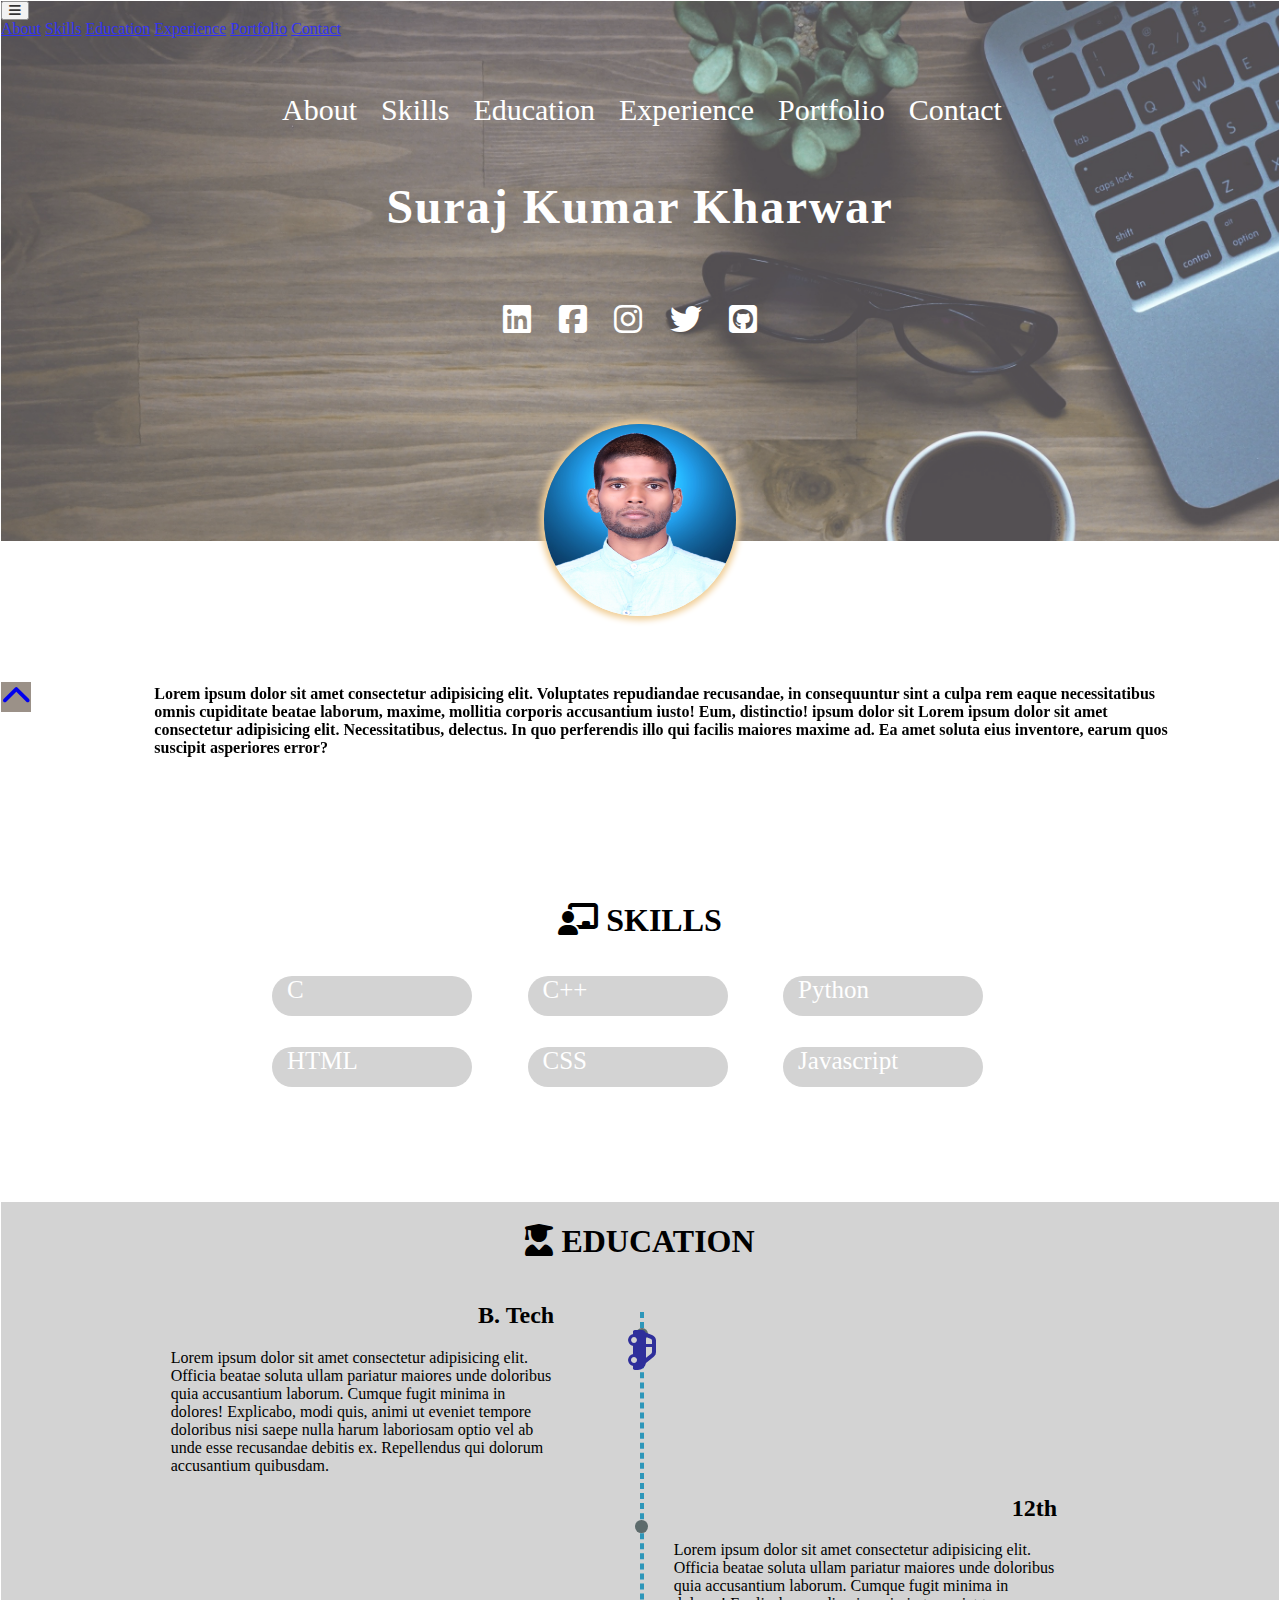
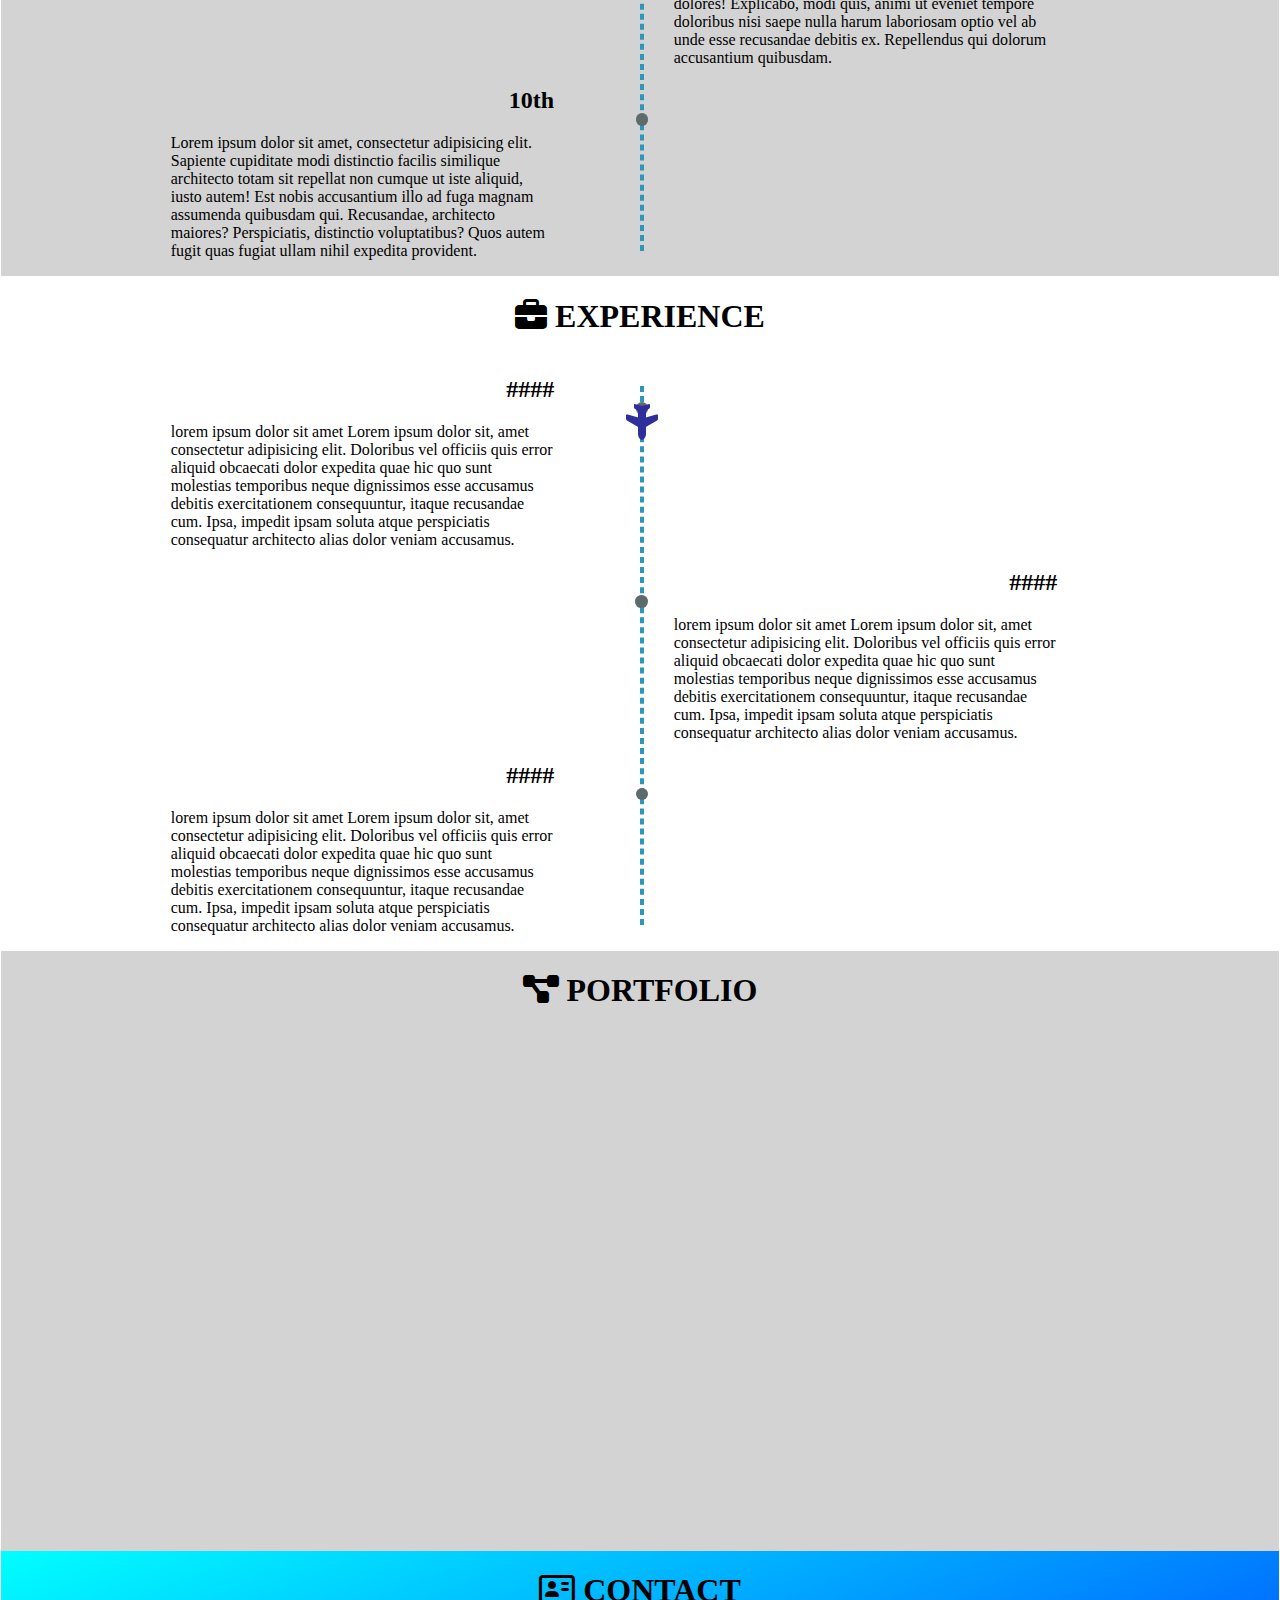
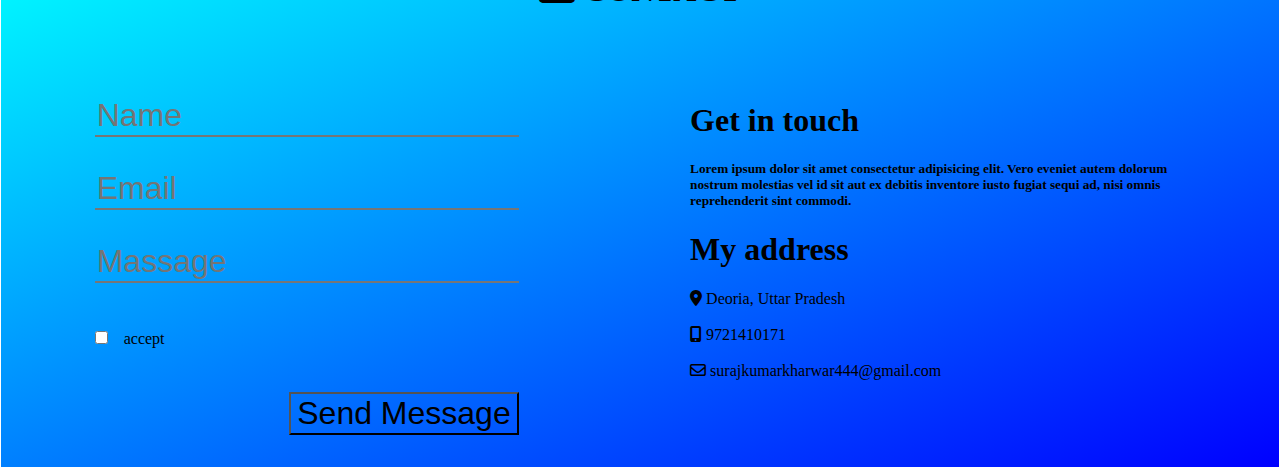
==== commit 20dcfacf: "animation of skills" ====
--- a/index.html
+++ b/index.html
@@ -28,10 +28,9 @@
                     <i class="fa-solid fa-bars"></i>
                 </button>
                 <div class="dropdown-menu nav-manu" aria-labelledby="dropdownMenuButton">
-                  <a class="dropdown-item" href="#home">Home</a>
+                  <!-- <a class="dropdown-item" href="#home">Home</a> -->
                   <a class="dropdown-item" href="#about">About</a>
-                  <a class="dropdown-item scroll" href="#skill" data-value = "Skills">Skills</a>
-                  <a class="dropdown-item " href="#skills">Skills</a>
+                  <a class="dropdown-item scroll" href="#skills" data-value = "Skills">Skills</a>
                   <a class="dropdown-item" href="#education">Education</a>
                   <a class="dropdown-item" href="#experience">Experience</a>
                   <a class="dropdown-item" href="#portfolio">Portfolio</a>
@@ -41,7 +40,7 @@
             
             <ul class="horizontal-list text-center d-none d-sm-block nav-manu" >
                 <li>
-                    <a class="scroll" href="#home">Home</a>
+                    <!-- <p class="scroll" href="#home">Home</p> -->
 
                 </li>
                 <li>
@@ -145,7 +144,7 @@
                 <div id="skillbox-alignment">
                     <div id="skillsbox">
                         <div class="skill-progress">
-                            <div class="eighty-five">
+                            <div class="eightyfive" data-bar-width = "85">
                                 <div class="skill-name">
                                     <span>
                                         C
@@ -156,7 +155,7 @@
                     </div>
                     <div id="skillsbox">
                         <div class="skill-progress">
-                            <div class="seventy">
+                            <div class="seventy" data-bar-width = "75">
                                 <div class="skill-name">
                                     <span>
                                         C++
@@ -167,7 +166,7 @@
                     </div>
                     <div id="skillsbox">
                         <div class="skill-progress">
-                            <div class="forty">
+                            <div class="forty" data-bar-width = "40">
                                 <div class="skill-name">
                                     <span>
                                         Python
@@ -178,7 +177,7 @@
                     </div>
                     <div id="skillsbox">
                         <div class="skill-progress">
-                            <div class="ninty">
+                            <div class="ninty" data-bar-width = "90">
                                 <div class="skill-name">
                                     <span>
                                         HTML
@@ -189,7 +188,7 @@
                     </div>
                     <div id="skillsbox">
                         <div class="skill-progress">
-                            <div class="eighty-nine">
+                            <div class="eightynine" data-bar-width = "89">
                                 <div class="skill-name">
                                     <span>
                                         CSS
@@ -200,7 +199,7 @@
                     </div>
                     <div id="skillsbox">
                         <div class="skill-progress">
-                            <div class="twenty">
+                            <div class="twenty" data-bar-width = "50">
                                 <div class="skill-name">
                                     <span>
                                         Javascript
--- a/resume.css
+++ b/resume.css
@@ -36,6 +36,14 @@
     text-decoration: none;
     transition: color 0.5s;
 }
+.horizontal-list li p{
+    color: white;
+    text-decoration: none;
+    transition: color 0.5s;
+}
+.horizontal-list li p:hover{
+    color: rgb(32, 178, 170);
+}
 .horizontal-list li a:hover{
     color: rgb(32, 178, 170);
 }
@@ -162,7 +170,7 @@
 }
 
 
-.eighty-five{
+.eightyfive{
     width: 85%;
     height: inherit;
     background-color: blue;
@@ -189,7 +197,7 @@
     background-color: rgb(255, 0, 115);
 }
 
-.eighty-nine{
+.eightynine{
     width: 89%;
     height: inherit;
     background-color: rgb(19, 30, 22);
